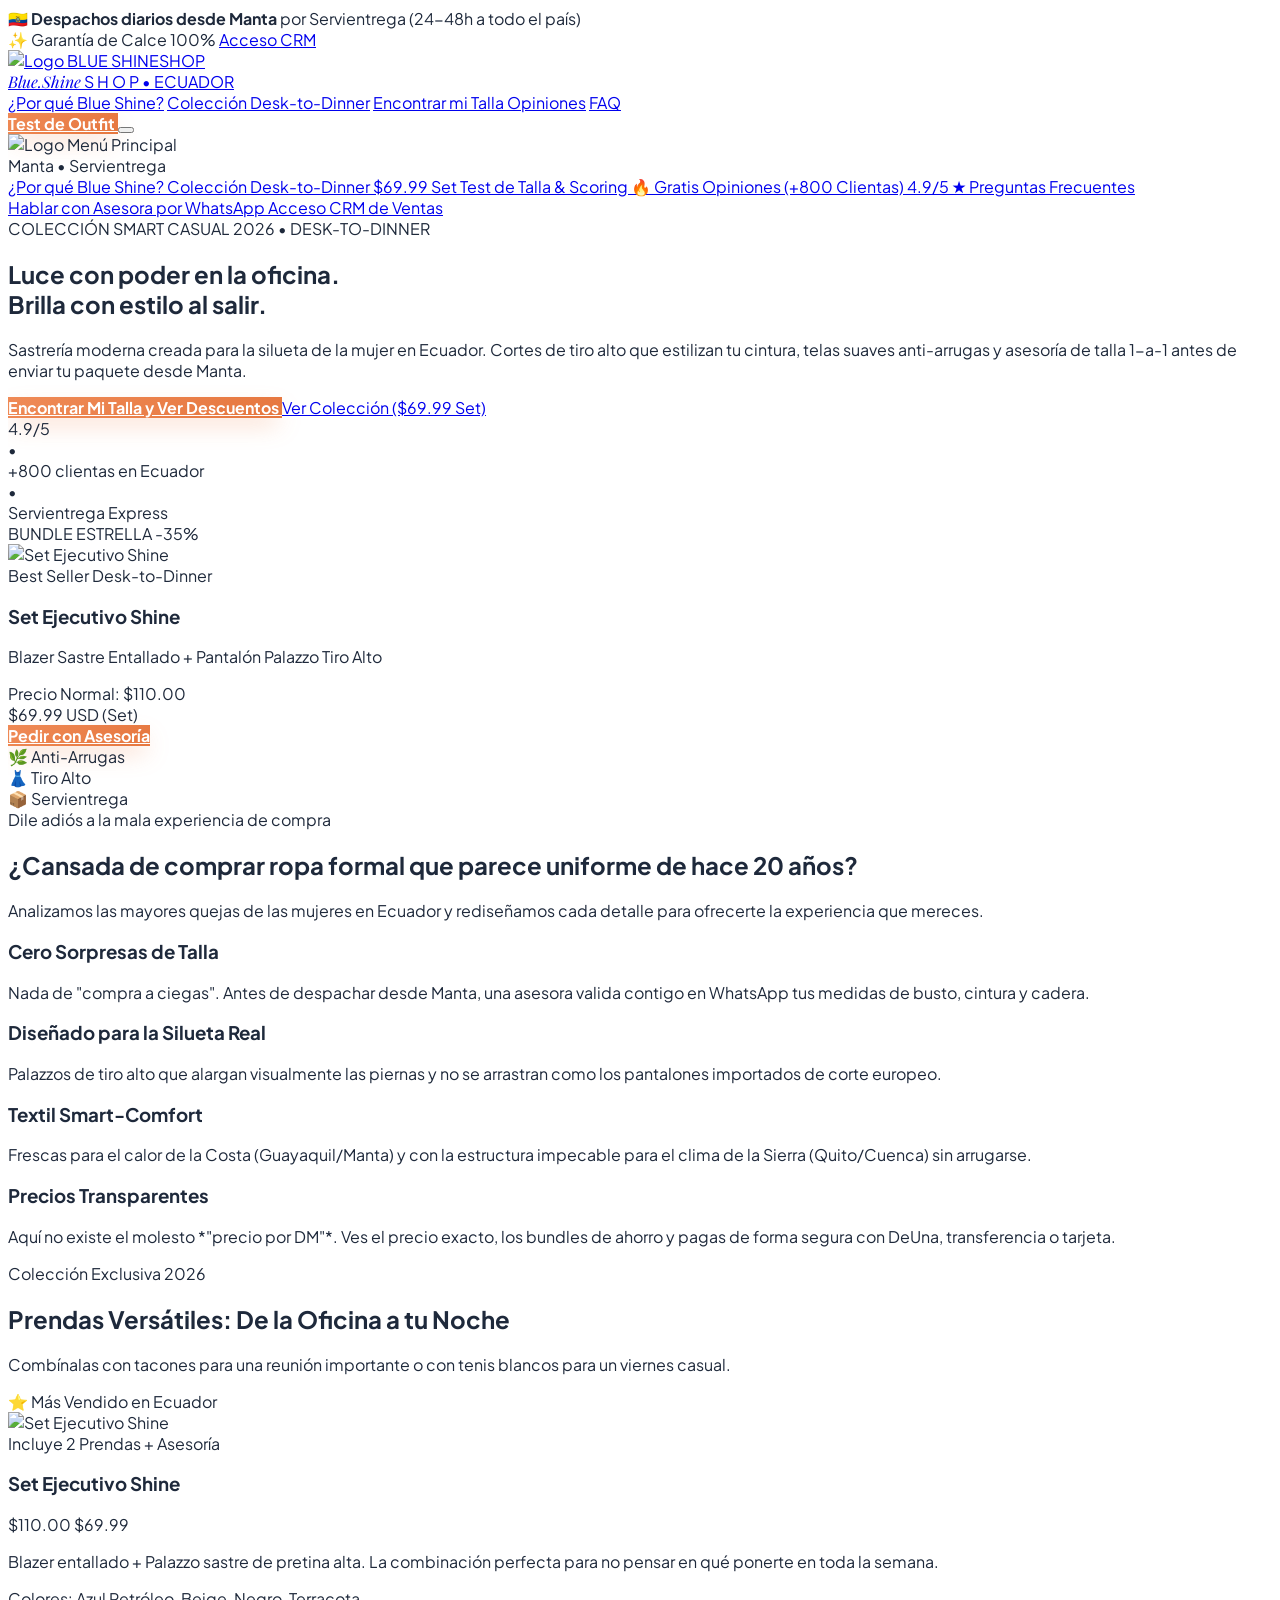
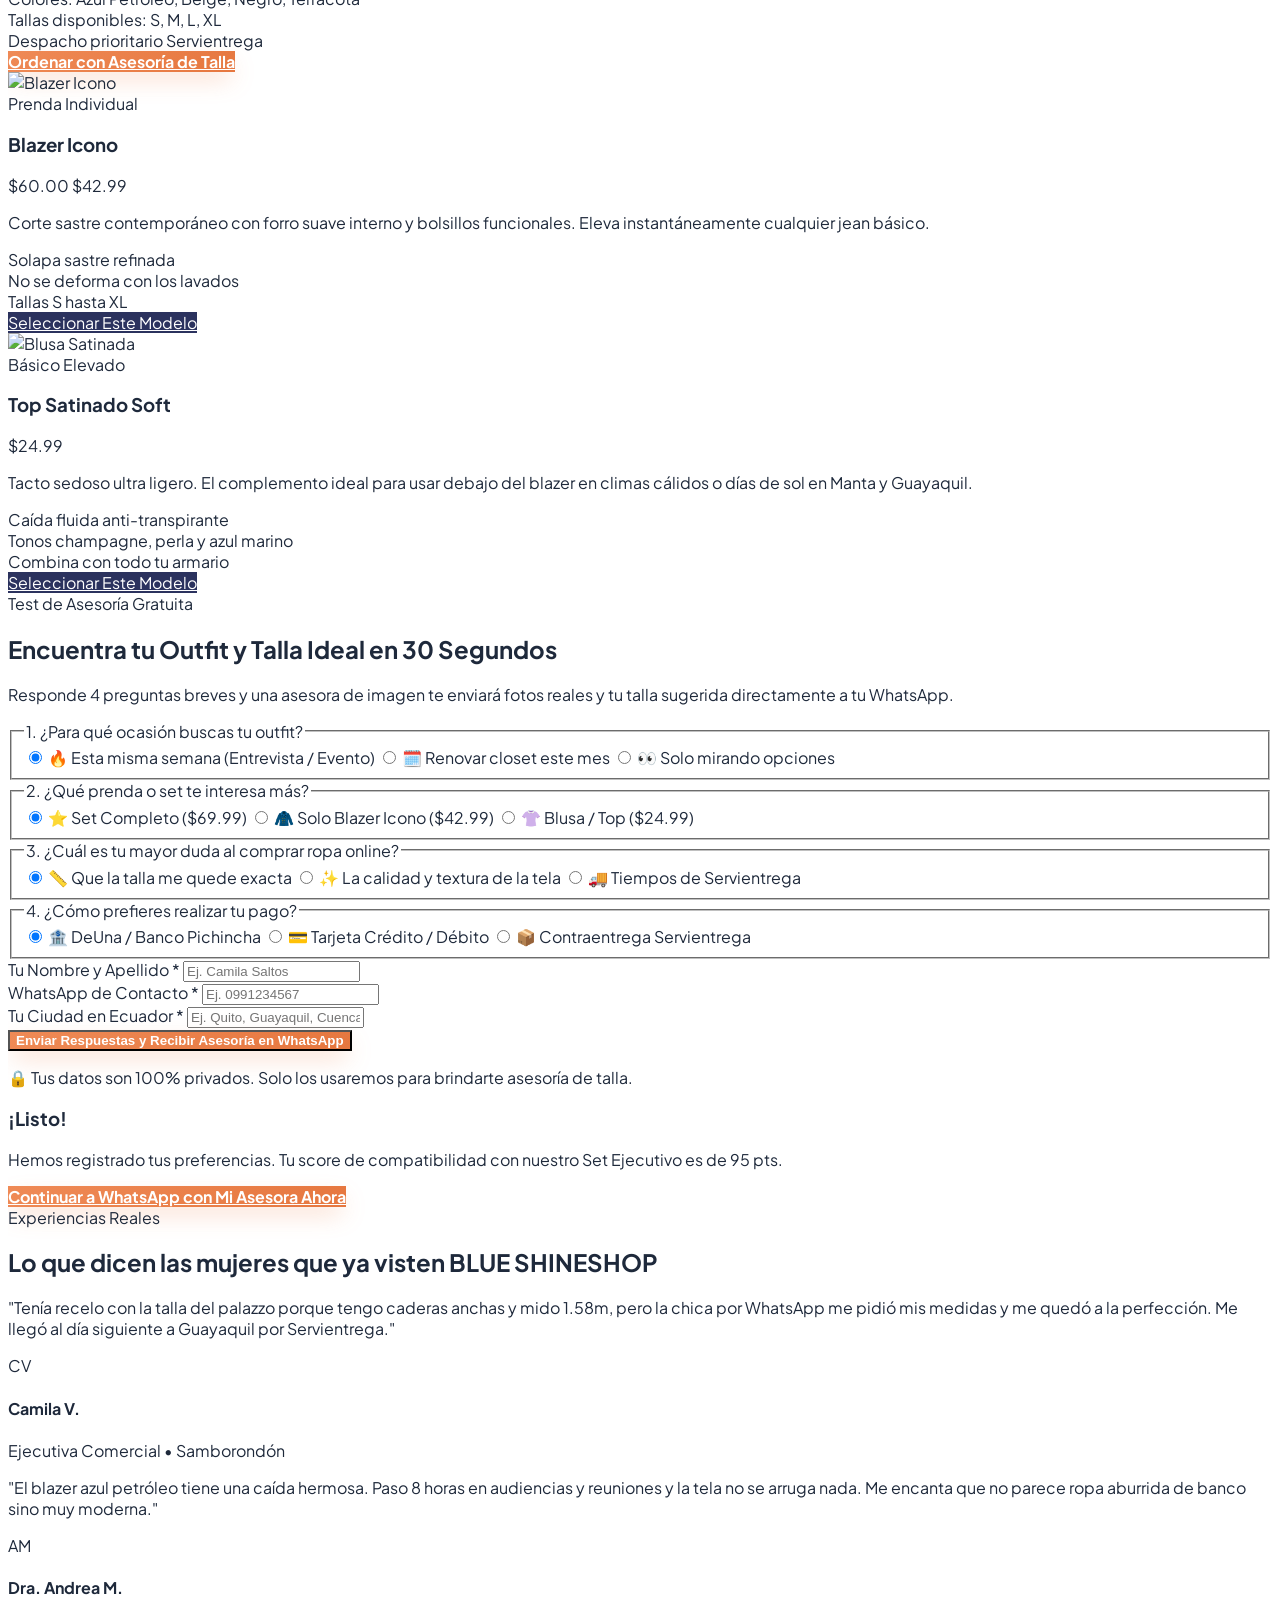
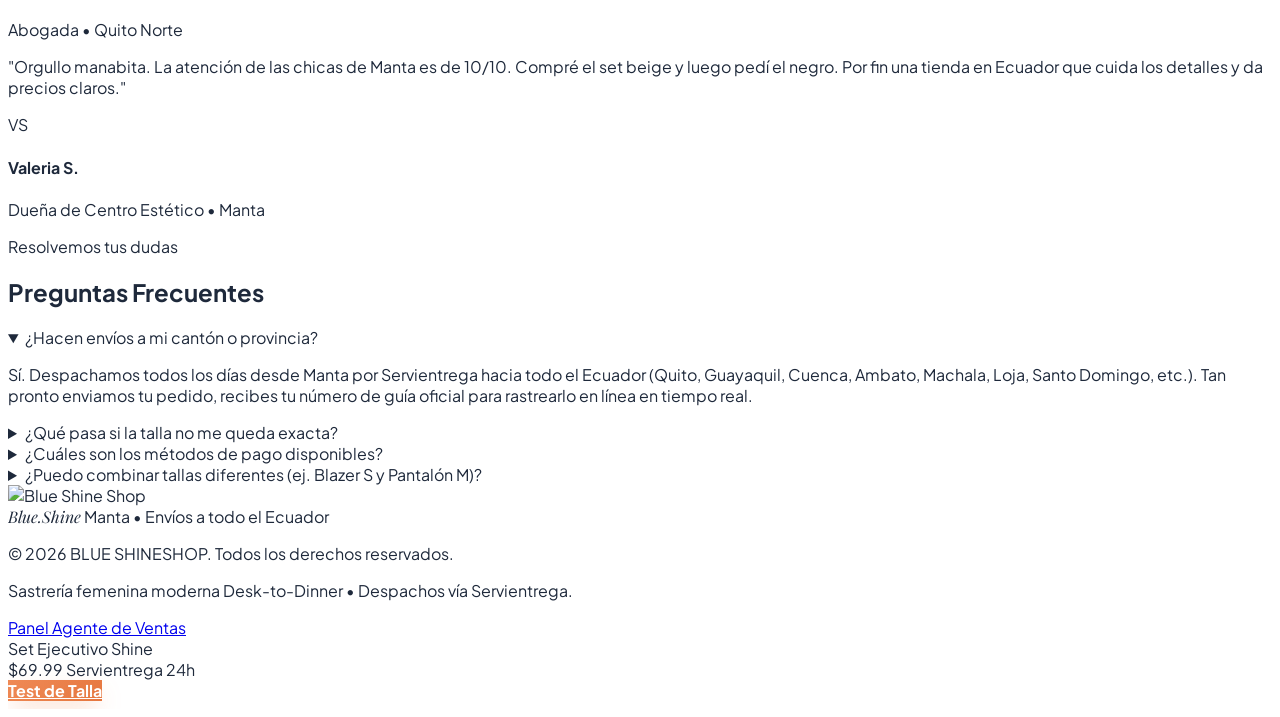
==== public/index.html @ fdefb2d1 "chore: Configuración de enrutamiento y despliegue en Vercel" ====
<!DOCTYPE html>
<html lang="es" class="scroll-smooth">
<head>
  <meta charset="UTF-8" />
  <meta name="viewport" content="width=device-width, initial-scale=1.0, viewport-fit=cover" />
  <title>BLUE SHINESHOP | Moda Smart Casual & Oficina Femenina en Ecuador</title>
  <meta name="description" content="Sastrería femenina moderna Desk-to-Dinner en Ecuador. Blazers y palazzos diseñados para estilizar tu figura con telas anti-arrugas y envíos express por Servientrega desde Manta." />

  <!-- Favicons Oficiales -->
  <link rel="icon" type="image/svg+xml" href="public/favicon.svg" />
  <link rel="icon" type="image/png" sizes="32x32" href="public/assets/favicon-32x32.png" />
  <link rel="icon" type="image/png" sizes="16x16" href="public/assets/favicon-16x16.png" />
  <link rel="apple-touch-icon" sizes="180x180" href="public/apple-touch-icon.png" />
  <meta name="theme-color" content="#2B325E" />

  <!-- Tailwind CSS CDN -->
  <script src="https://cdn.tailwindcss.com"></script>
  <script>
    tailwind.config = {
      theme: {
        extend: {
          colors: {
            brandNavy: '#2B325E',
            brandNavyDark: '#12162E',
            brandNavyLight: '#3A4378',
            brandCoral: '#EF8A56',
            brandCoralHover: '#F7A174',
            brandCoralSoft: '#FDEEE7',
            brandCream: '#FAF8F5',
            brandMuted: '#64748B'
          }
        }
      }
    }
  </script>

  <!-- Lucide Icons -->
  <script src="https://unpkg.com/lucide@latest"></script>

  <!-- Supabase JS Client -->
  <script src="https://cdn.jsdelivr.net/npm/@supabase/supabase-js@2"></script>

  <!-- Custom Styles -->
  <link rel="stylesheet" href="css/custom.css" />

  <style>
    /* Prevención estricta de desbordamiento horizontal en móviles */
    html, body {
      max-width: 100%;
      overflow-x: hidden;
      -webkit-font-smoothing: antialiased;
    }

    /* Asegurar que los inputs no activen auto-zoom en iOS Safari (mínimo 16px) */
    @media screen and (max-width: 767px) {
      input, select, textarea {
        font-size: 16px !important;
      }
    }

    /* Área segura para barras inferiores en iPhone notch / pill */
    .safe-bottom-padding {
      padding-bottom: calc(env(safe-area-inset-bottom, 0px) + 0.5rem);
    }

    /* Transición suave para drawer móvil */
    #mobileDrawer {
      transition: transform 300ms cubic-bezier(0.16, 1, 0.3, 1), opacity 200ms ease;
    }
  </style>
</head>
<body class="bg-[#FAF8F5] text-slate-800 antialiased selection:bg-[#EF8A56] selection:text-white pb-16 md:pb-0">

  <!-- ============================================================== -->
  <!-- 1. BARRA SUPERIOR DE ANUNCIO & CONFIANZA NACIONAL              -->
  <!-- ============================================================== -->
  <aside aria-label="Aviso de Envíos Nacionales" class="bg-brandNavy text-white py-2 px-3 sm:px-4 text-[11px] sm:text-xs md:text-sm font-medium tracking-wide">
    <div class="max-w-7xl mx-auto flex flex-col sm:flex-row justify-between items-center gap-1.5 text-center">
      <div class="flex items-center justify-center gap-2">
        <span class="inline-block w-2 h-2 rounded-full bg-emerald-400 animate-ping shrink-0"></span>
        <span>🇪🇨 <strong>Despachos diarios desde Manta</strong> por Servientrega (24-48h a todo el país)</span>
      </div>
      <div class="flex items-center justify-center gap-3 text-slate-300 text-[10px] sm:text-xs">
        <span class="hidden sm:inline">✨ Garantía de Calce 100%</span>
        <a href="admin.html" class="underline text-brandCoral hover:text-white transition flex items-center gap-1 font-semibold py-0.5">
          <i data-lucide="lock" class="w-3 h-3 text-brandCoral"></i> Acceso CRM
        </a>
      </div>
    </div>
  </aside>

  <!-- ============================================================== -->
  <!-- 2. NAVBAR PRINCIPAL RESPONSIVE (MÓVIL & ESCRITORIO)            -->
  <!-- ============================================================== -->
  <header class="sticky top-0 z-40 bg-white/95 backdrop-blur-md border-b border-slate-200/80 transition-all shadow-sm">
    <div class="max-w-7xl mx-auto px-4 sm:px-6 lg:px-8 h-16 sm:h-20 flex items-center justify-between">
      
      <!-- Logo Oficial de la Marca -->
      <a href="#" class="flex items-center gap-2.5 sm:gap-3 group focus-visible:outline-none focus-visible:ring-2 focus-visible:ring-brandCoral rounded-full">
        <div class="w-10 h-10 sm:w-12 sm:h-12 rounded-full overflow-hidden border-2 border-brandNavy shadow-sm group-hover:scale-105 transition-transform duration-300 shrink-0">
          <img src="public/assets/logo-full.jpg" alt="Logo BLUE SHINESHOP" class="w-full h-full object-cover" width="48" height="48" />
        </div>
        <div class="flex flex-col text-left">
          <span class="font-script-brand text-xl sm:text-2xl font-bold tracking-tight text-brandNavy block leading-none">Blue.Shine</span>
          <span class="text-[9px] sm:text-[10px] tracking-[0.22em] font-semibold text-brandCoral uppercase block mt-0.5 sm:mt-1">S H O P &bull; ECUADOR</span>
        </div>
      </a>

      <!-- Enlaces de Navegación Escritorio (Ocultos en Móvil) -->
      <nav aria-label="Navegación principal" class="hidden md:flex items-center gap-6 lg:gap-8 text-sm font-semibold text-slate-600">
        <a href="#beneficios" class="hover:text-brandNavy transition focus-visible:ring-2 focus-visible:ring-brandCoral rounded-md px-1">¿Por qué Blue Shine?</a>
        <a href="#coleccion" class="hover:text-brandNavy transition focus-visible:ring-2 focus-visible:ring-brandCoral rounded-md px-1">Colección Desk-to-Dinner</a>
        <a href="#quiz" class="hover:text-brandCoral transition font-bold flex items-center gap-1 focus-visible:ring-2 focus-visible:ring-brandCoral rounded-md px-1">
          <i data-lucide="sparkles" class="w-4 h-4 text-brandCoral"></i> Encontrar mi Talla
        </a>
        <a href="#testimonios" class="hover:text-brandNavy transition focus-visible:ring-2 focus-visible:ring-brandCoral rounded-md px-1">Opiniones</a>
        <a href="#faq" class="hover:text-brandNavy transition focus-visible:ring-2 focus-visible:ring-brandCoral rounded-md px-1">FAQ</a>
      </nav>

      <!-- Botones de Acción (Desktop CTA + Mobile Hamburger) -->
      <div class="flex items-center gap-2 sm:gap-3">
        
        <!-- CTA Escritorio -->
        <a href="#quiz" class="hidden sm:inline-flex btn-primary-shine px-4 sm:px-5 py-2 sm:py-2.5 rounded-full text-xs sm:text-sm font-bold items-center gap-1.5 shadow-sm active:scale-95 transition">
          <span>Test de Outfit</span>
          <i data-lucide="arrow-right" class="w-4 h-4"></i>
        </a>

        <!-- Botón Rápido de WhatsApp en Móvil -->
        <a href="https://wa.me/593990000000?text=Hola%20BLUE%20SHINESHOP!%20Quiero%20asesor%C3%ADa%20de%20talla%20para%20el%20Set%20Ejecutivo%20✨" target="_blank"
           aria-label="Contactar por WhatsApp"
           class="md:hidden w-10 h-10 rounded-full bg-[#25D366] text-white flex items-center justify-center shadow-md active:scale-95 transition">
          <i data-lucide="message-circle" class="w-5 h-5"></i>
        </a>

        <!-- Botón Hamburguesa Móvil (Mínimo 44x44px touch target) -->
        <button id="mobileMenuBtn" onclick="toggleMobileMenu()" aria-label="Abrir Menú de Navegación" aria-expanded="false"
                class="md:hidden w-11 h-11 rounded-xl bg-slate-100 hover:bg-slate-200 text-brandNavy flex items-center justify-center cursor-pointer transition active:scale-90 focus:outline-none focus-visible:ring-2 focus-visible:ring-brandCoral">
          <i id="menuIconBars" data-lucide="menu" class="w-6 h-6"></i>
          <i id="menuIconClose" data-lucide="x" class="w-6 h-6 hidden"></i>
        </button>

      </div>
    </div>
  </header>

  <!-- ============================================================== -->
  <!-- DRAWER MÓVIL RESPONSIVE (SLIDE-DOWN MENÚ DE NAVEGACIÓN)        -->
  <!-- ============================================================== -->
  <div id="mobileBackdrop" onclick="closeMobileMenu()" class="fixed inset-0 z-40 bg-brandNavyDark/60 backdrop-blur-sm opacity-0 pointer-events-none transition-opacity duration-300 md:hidden"></div>

  <div id="mobileDrawer" class="fixed top-16 sm:top-20 inset-x-0 z-50 bg-white border-b border-slate-200 shadow-2xl p-5 -translate-y-full opacity-0 pointer-events-none transition-all duration-300 ease-out md:hidden flex flex-col gap-3 rounded-b-3xl">
    <div class="flex items-center justify-between pb-3 border-b border-slate-100">
      <div class="flex items-center gap-2">
        <img src="public/assets/logo-full.jpg" alt="Logo" class="w-8 h-8 rounded-full object-cover border border-brandNavy/20" />
        <span class="font-bold text-sm text-brandNavy">Menú Principal</span>
      </div>
      <span class="text-[10px] font-semibold text-brandCoral uppercase tracking-wider bg-brandCoralSoft px-2.5 py-1 rounded-full">
        Manta &bull; Servientrega
      </span>
    </div>

    <nav aria-label="Navegación móvil" class="flex flex-col gap-1 text-sm font-semibold text-slate-700">
      <a href="#beneficios" onclick="closeMobileMenu()" class="px-3.5 py-3 rounded-xl hover:bg-slate-100 active:bg-slate-200 transition flex items-center justify-between">
        <span class="flex items-center gap-2.5">
          <i data-lucide="shield-check" class="w-4 h-4 text-brandNavy"></i>
          <span>¿Por qué Blue Shine?</span>
        </span>
        <i data-lucide="chevron-right" class="w-4 h-4 text-slate-400"></i>
      </a>

      <a href="#coleccion" onclick="closeMobileMenu()" class="px-3.5 py-3 rounded-xl hover:bg-slate-100 active:bg-slate-200 transition flex items-center justify-between">
        <span class="flex items-center gap-2.5">
          <i data-lucide="layers" class="w-4 h-4 text-brandNavy"></i>
          <span>Colección Desk-to-Dinner</span>
        </span>
        <span class="text-[10px] text-brandCoral font-bold bg-brandCoral/10 px-2 py-0.5 rounded-full">$69.99 Set</span>
      </a>

      <a href="#quiz" onclick="closeMobileMenu()" class="px-3.5 py-3 rounded-xl bg-brandCoral/10 text-brandCoral hover:bg-brandCoral/20 transition flex items-center justify-between font-bold">
        <span class="flex items-center gap-2.5">
          <i data-lucide="sparkles" class="w-4 h-4 text-brandCoral"></i>
          <span>Test de Talla & Scoring</span>
        </span>
        <span class="text-[10px] bg-brandCoral text-white px-2 py-0.5 rounded-full">🔥 Gratis</span>
      </a>

      <a href="#testimonios" onclick="closeMobileMenu()" class="px-3.5 py-3 rounded-xl hover:bg-slate-100 active:bg-slate-200 transition flex items-center justify-between">
        <span class="flex items-center gap-2.5">
          <i data-lucide="star" class="w-4 h-4 text-amber-500"></i>
          <span>Opiniones (+800 Clientas)</span>
        </span>
        <span class="text-xs text-amber-500 font-bold">4.9/5 ★</span>
      </a>

      <a href="#faq" onclick="closeMobileMenu()" class="px-3.5 py-3 rounded-xl hover:bg-slate-100 active:bg-slate-200 transition flex items-center justify-between">
        <span class="flex items-center gap-2.5">
          <i data-lucide="help-circle" class="w-4 h-4 text-brandNavy"></i>
          <span>Preguntas Frecuentes</span>
        </span>
        <i data-lucide="chevron-right" class="w-4 h-4 text-slate-400"></i>
      </a>
    </nav>

    <div class="pt-3 border-t border-slate-100 flex flex-col gap-2">
      <a href="https://wa.me/593990000000?text=Hola%20BLUE%20SHINESHOP!%20Quiero%20asesor%C3%ADa%20de%20talla%20para%20el%20Set%20Ejecutivo%20✨" target="_blank"
         class="w-full py-3 rounded-xl bg-[#25D366] text-white font-bold text-xs flex items-center justify-center gap-2 shadow-sm active:scale-95 transition">
        <i data-lucide="message-circle" class="w-4 h-4"></i>
        <span>Hablar con Asesora por WhatsApp</span>
      </a>

      <a href="admin.html" onclick="closeMobileMenu()" class="text-center py-2 text-xs font-semibold text-slate-500 hover:text-brandNavy transition flex items-center justify-center gap-1.5">
        <i data-lucide="lock" class="w-3.5 h-3.5 text-brandCoral"></i>
        <span>Acceso CRM de Ventas</span>
      </a>
    </div>
  </div>

  <!-- ============================================================== -->
  <!-- 3. HERO SECTION MOBILE-FIRST (IMPACTO & AUTORIDAD)             -->
  <!-- ============================================================== -->
  <section class="relative bg-gradient-to-b from-[#2B325E] via-[#22284C] to-[#1A1F3B] text-white pt-8 sm:pt-14 md:pt-20 pb-16 sm:pb-24 px-4 sm:px-6 lg:px-8 overflow-hidden">
    <!-- Efectos de Luz de Fondo -->
    <div class="absolute top-0 right-0 w-72 sm:w-96 h-72 sm:h-96 bg-brandCoral/15 rounded-full blur-3xl pointer-events-none"></div>
    <div class="absolute bottom-0 left-0 w-60 sm:w-80 h-60 sm:h-80 bg-blue-500/10 rounded-full blur-3xl pointer-events-none"></div>

    <div class="max-w-7xl mx-auto grid grid-cols-1 lg:grid-cols-12 gap-8 lg:gap-12 items-center relative z-10">
      
      <!-- Columna Izquierda: Copy Persuasivo Mobile-First -->
      <div class="lg:col-span-7 space-y-4 sm:space-y-6 text-center lg:text-left">
        
        <!-- Badge Superior -->
        <div class="inline-flex items-center gap-2 px-3 py-1 sm:px-3.5 sm:py-1.5 rounded-full bg-white/10 border border-white/20 text-[11px] sm:text-xs md:text-sm font-semibold tracking-wide text-brandCoral backdrop-blur-sm">
          <i data-lucide="sparkles" class="w-3.5 h-3.5 shrink-0"></i>
          <span>COLECCIÓN SMART CASUAL 2026 &bull; DESK-TO-DINNER</span>
        </div>

        <!-- Titular Fluido Mobile-First -->
        <h1 class="text-3xl sm:text-4xl md:text-5xl lg:text-6xl font-extrabold tracking-tight leading-[1.14] sm:leading-[1.15] text-balance">
          Luce con poder en la oficina. <br class="hidden sm:block" />
          <span class="text-transparent bg-clip-text bg-gradient-to-r from-[#EF8A56] to-[#F7A174]">Brilla con estilo al salir.</span>
        </h1>

        <!-- Subtítulo Adaptativo -->
        <p class="text-sm sm:text-base md:text-lg lg:text-xl text-slate-300 max-w-2xl font-normal leading-relaxed mx-auto lg:mx-0">
          Sastrería moderna creada para la silueta de la mujer en Ecuador. Cortes de tiro alto que estilizan tu cintura, telas suaves anti-arrugas y asesoría de talla 1-a-1 antes de enviar tu paquete desde Manta.
        </p>

        <!-- Botones de Acción (Touch Targets Mínimo 48px) -->
        <div class="flex flex-col sm:flex-row items-center justify-center lg:justify-start gap-3 sm:gap-4 pt-1 sm:pt-2">
          <a href="#quiz" class="btn-primary-shine w-full sm:w-auto px-6 sm:px-8 py-3.5 sm:py-4 rounded-xl text-sm sm:text-base font-bold flex items-center justify-center gap-2.5 text-center active:scale-[0.98]">
            <i data-lucide="check-circle" class="w-4 h-4 sm:w-5 sm:h-5 shrink-0"></i>
            <span>Encontrar Mi Talla y Ver Descuentos</span>
          </a>
          <a href="#coleccion" class="w-full sm:w-auto px-5 sm:px-6 py-3.5 sm:py-4 rounded-xl text-sm sm:text-base font-semibold border border-white/30 text-white hover:bg-white/10 transition text-center flex items-center justify-center gap-2 active:scale-[0.98]">
            <i data-lucide="shopping-bag" class="w-4 h-4 sm:w-5 sm:h-5 text-brandCoral shrink-0"></i>
            <span>Ver Colección ($69.99 Set)</span>
          </a>
        </div>

        <!-- Prueba Social Compacta y Fluida -->
        <div class="pt-4 sm:pt-6 border-t border-white/10 flex flex-wrap items-center justify-center lg:justify-start gap-3 sm:gap-6 text-xs sm:text-sm text-slate-300">
          <div class="flex items-center gap-1 text-amber-400">
            <i data-lucide="star" class="w-3.5 h-3.5 sm:w-4 sm:h-4 fill-amber-400"></i>
            <i data-lucide="star" class="w-3.5 h-3.5 sm:w-4 sm:h-4 fill-amber-400"></i>
            <i data-lucide="star" class="w-3.5 h-3.5 sm:w-4 sm:h-4 fill-amber-400"></i>
            <i data-lucide="star" class="w-3.5 h-3.5 sm:w-4 sm:h-4 fill-amber-400"></i>
            <i data-lucide="star" class="w-3.5 h-3.5 sm:w-4 sm:h-4 fill-amber-400"></i>
            <span class="text-white font-bold ml-1">4.9/5</span>
          </div>
          <span class="text-white/30">&bull;</span>
          <div>+800 clientas en Ecuador</div>
          <span class="hidden sm:inline text-white/30">&bull;</span>
          <div class="flex items-center gap-1 text-emerald-400 font-medium">
            <i data-lucide="truck" class="w-3.5 h-3.5 sm:w-4 sm:h-4"></i> Servientrega Express
          </div>
        </div>

      </div>

      <!-- Columna Derecha: Tarjeta Visual de Producto Estrella (Mobile Optimizado) -->
      <div class="lg:col-span-5 relative flex justify-center w-full max-w-sm sm:max-w-md mx-auto">
        
        <div class="relative w-full bg-white/10 backdrop-blur-md rounded-2xl sm:rounded-3xl p-4 sm:p-5 border border-white/20 shadow-2xl">
          
          <!-- Badge Oferta Lanzamiento -->
          <div class="absolute -top-3 -right-2 sm:-right-3 bg-brandCoral text-white text-[10px] sm:text-xs font-bold px-2.5 sm:px-3 py-1 sm:py-1.5 rounded-full shadow-lg uppercase tracking-wider flex items-center gap-1 animate-pulse-subtle">
            <i data-lucide="flame" class="w-3 h-3 sm:w-3.5 sm:h-3.5"></i> BUNDLE ESTRELLA -35%
          </div>

          <!-- Imagen / Mockup Representativo -->
          <div class="relative h-64 sm:h-80 rounded-xl sm:rounded-2xl overflow-hidden bg-brandNavyDark border border-white/10 flex items-center justify-center group">
            <img src="public/assets/logo-full.jpg" alt="Set Ejecutivo Shine" class="w-full h-full object-cover group-hover:scale-105 transition-transform duration-500 opacity-95" width="400" height="320" />
            
            <div class="absolute inset-0 bg-gradient-to-t from-brandNavyDark via-transparent to-transparent"></div>

            <div class="absolute bottom-3 sm:bottom-4 left-3 sm:left-4 right-3 sm:right-4 text-white">
              <span class="text-[10px] sm:text-xs uppercase tracking-widest text-brandCoral font-bold">Best Seller Desk-to-Dinner</span>
              <h3 class="text-lg sm:text-xl font-bold">Set Ejecutivo Shine</h3>
              <p class="text-[11px] sm:text-xs text-slate-300">Blazer Sastre Entallado + Pantalón Palazzo Tiro Alto</p>
            </div>
          </div>

          <!-- Detalles de Precios Transparentes -->
          <div class="mt-3 sm:mt-4 pt-3 border-t border-white/15 flex items-center justify-between">
            <div>
              <span class="text-[10px] sm:text-xs text-slate-400 line-through">Precio Normal: $110.00</span>
              <div class="text-xl sm:text-2xl font-extrabold text-white flex items-baseline gap-1">
                <span class="text-brandCoral">$69.99</span>
                <span class="text-[10px] sm:text-xs text-slate-300 font-normal">USD (Set)</span>
              </div>
            </div>
            <a href="#quiz" class="btn-primary-shine px-3.5 sm:px-4 py-2 sm:py-2.5 rounded-xl text-xs font-bold uppercase tracking-wider active:scale-95 transition">
              Pedir con Asesoría
            </a>
          </div>

          <!-- Ventajas Rápidas -->
          <div class="grid grid-cols-3 gap-1.5 mt-2.5 pt-2.5 border-t border-white/10 text-center text-[10px] sm:text-[11px] text-slate-300">
            <div>🌿 Anti-Arrugas</div>
            <div>👗 Tiro Alto</div>
            <div>📦 Servientrega</div>
          </div>

        </div>

      </div>

    </div>
  </section>

  <!-- ============================================================== -->
  <!-- 4. SECCIÓN FRICCIONES: RESOLVIENDO LOS DOLORES DE ECUADOR      -->
  <!-- ============================================================== -->
  <section id="beneficios" class="py-14 sm:py-20 bg-white">
    <div class="max-w-7xl mx-auto px-4 sm:px-6 lg:px-8">
      
      <div class="text-center max-w-3xl mx-auto mb-10 sm:mb-16">
        <span class="text-brandCoral font-bold text-xs sm:text-sm tracking-wider uppercase">Dile adiós a la mala experiencia de compra</span>
        <h2 class="text-2xl sm:text-3xl md:text-4xl font-extrabold text-brandNavy mt-2 text-balance">
          ¿Cansada de comprar ropa formal que parece uniforme de hace 20 años?
        </h2>
        <p class="text-slate-600 mt-3 sm:mt-4 text-sm sm:text-base md:text-lg">
          Analizamos las mayores quejas de las mujeres en Ecuador y rediseñamos cada detalle para ofrecerte la experiencia que mereces.
        </p>
      </div>

      <div class="grid grid-cols-1 sm:grid-cols-2 lg:grid-cols-4 gap-4 sm:gap-6 lg:gap-8">
        
        <!-- Dolor 1: El miedo a la talla y flete doble -->
        <div class="bg-brandCream rounded-2xl p-5 sm:p-6 border border-brandSoft hover:shadow-lg transition">
          <div class="w-11 h-11 sm:w-12 sm:h-12 rounded-xl bg-red-100 text-red-600 flex items-center justify-center mb-3 sm:mb-4">
            <i data-lucide="shield-check" class="w-5 h-5 sm:w-6 sm:h-6 text-brandCoral"></i>
          </div>
          <h3 class="text-base sm:text-lg font-bold text-brandNavy mb-1.5 sm:mb-2">Cero Sorpresas de Talla</h3>
          <p class="text-xs sm:text-sm text-slate-600 leading-relaxed">
            Nada de "compra a ciegas". Antes de despachar desde Manta, una asesora valida contigo en WhatsApp tus medidas de busto, cintura y cadera.
          </p>
        </div>

        <!-- Dolor 2: Estatura ecuatoriana -->
        <div class="bg-brandCream rounded-2xl p-5 sm:p-6 border border-brandSoft hover:shadow-lg transition">
          <div class="w-11 h-11 sm:w-12 sm:h-12 rounded-xl bg-orange-100 text-brandCoral flex items-center justify-center mb-3 sm:mb-4">
            <i data-lucide="ruler" class="w-5 h-5 sm:w-6 sm:h-6"></i>
          </div>
          <h3 class="text-base sm:text-lg font-bold text-brandNavy mb-1.5 sm:mb-2">Diseñado para la Silueta Real</h3>
          <p class="text-xs sm:text-sm text-slate-600 leading-relaxed">
            Palazzos de tiro alto que alargan visualmente las piernas y no se arrastran como los pantalones importados de corte europeo.
          </p>
        </div>

        <!-- Dolor 3: Telas rígidas y calor -->
        <div class="bg-brandCream rounded-2xl p-5 sm:p-6 border border-brandSoft hover:shadow-lg transition">
          <div class="w-11 h-11 sm:w-12 sm:h-12 rounded-xl bg-blue-100 text-brandNavy flex items-center justify-center mb-3 sm:mb-4">
            <i data-lucide="wind" class="w-5 h-5 sm:w-6 sm:h-6"></i>
          </div>
          <h3 class="text-base sm:text-lg font-bold text-brandNavy mb-1.5 sm:mb-2">Textil Smart-Comfort</h3>
          <p class="text-xs sm:text-sm text-slate-600 leading-relaxed">
            Frescas para el calor de la Costa (Guayaquil/Manta) y con la estructura impecable para el clima de la Sierra (Quito/Cuenca) sin arrugarse.
          </p>
        </div>

        <!-- Dolor 4: Precios transparentes -->
        <div class="bg-brandCream rounded-2xl p-5 sm:p-6 border border-brandSoft hover:shadow-lg transition">
          <div class="w-11 h-11 sm:w-12 sm:h-12 rounded-xl bg-emerald-100 text-emerald-600 flex items-center justify-center mb-3 sm:mb-4">
            <i data-lucide="tag" class="w-5 h-5 sm:w-6 sm:h-6"></i>
          </div>
          <h3 class="text-base sm:text-lg font-bold text-brandNavy mb-1.5 sm:mb-2">Precios Transparentes</h3>
          <p class="text-xs sm:text-sm text-slate-600 leading-relaxed">
            Aquí no existe el molesto *"precio por DM"*. Ves el precio exacto, los bundles de ahorro y pagas de forma segura con DeUna, transferencia o tarjeta.
          </p>
        </div>

      </div>

    </div>
  </section>

  <!-- ============================================================== -->
  <!-- 5. CATÁLOGO / COLECCIÓN DESTACADA (RESPONSIVE CARDS)          -->
  <!-- ============================================================== -->
  <section id="coleccion" class="py-14 sm:py-20 bg-brandCream border-t border-b border-slate-200">
    <div class="max-w-7xl mx-auto px-4 sm:px-6 lg:px-8">
      
      <div class="text-center max-w-3xl mx-auto mb-10 sm:mb-16">
        <span class="text-brandCoral font-bold text-xs sm:text-sm tracking-wider uppercase">Colección Exclusiva 2026</span>
        <h2 class="text-2xl sm:text-3xl md:text-4xl font-extrabold text-brandNavy mt-2 text-balance">
          Prendas Versátiles: De la Oficina a tu Noche
        </h2>
        <p class="text-slate-600 mt-2 sm:mt-3 text-sm sm:text-base">
          Combínalas con tacones para una reunión importante o con tenis blancos para un viernes casual.
        </p>
      </div>

      <div class="grid grid-cols-1 md:grid-cols-3 gap-6 sm:gap-8">
        
        <!-- Producto 1: Set Ejecutivo Shine (Destacado) -->
        <div class="bg-white rounded-2xl sm:rounded-3xl overflow-hidden border-2 border-brandCoral shadow-xl relative flex flex-col justify-between">
          <div class="bg-brandCoral text-white text-[11px] sm:text-xs font-bold py-1.5 px-4 text-center uppercase tracking-widest">
            ⭐ Más Vendido en Ecuador
          </div>
          
          <div class="p-5 sm:p-6">
            <div class="h-56 sm:h-64 rounded-xl sm:rounded-2xl bg-brandNavy/10 overflow-hidden relative mb-4 sm:mb-5">
              <img src="public/assets/logo-full.jpg" alt="Set Ejecutivo Shine" class="w-full h-full object-cover" width="360" height="256" loading="lazy" />
              <div class="absolute bottom-3 left-3 bg-white/95 backdrop-blur-sm px-2.5 py-1 rounded-md text-[11px] sm:text-xs font-bold text-brandNavy shadow-sm">
                Incluye 2 Prendas + Asesoría
              </div>
            </div>

            <div class="flex items-center justify-between mb-2">
              <h3 class="text-lg sm:text-xl font-extrabold text-brandNavy">Set Ejecutivo Shine</h3>
              <div class="text-right">
                <span class="text-[11px] sm:text-xs text-slate-400 line-through">$110.00</span>
                <span class="text-xl sm:text-2xl font-black text-brandCoral block leading-none">$69.99</span>
              </div>
            </div>

            <p class="text-xs text-slate-500 mb-4 leading-relaxed">
              Blazer entallado + Palazzo sastre de pretina alta. La combinación perfecta para no pensar en qué ponerte en toda la semana.
            </p>

            <div class="space-y-1.5 sm:space-y-2 text-[11px] sm:text-xs text-slate-600 border-t border-slate-100 pt-3">
              <div class="flex items-center gap-2"><i data-lucide="check" class="w-3.5 h-3.5 text-emerald-500 shrink-0"></i> Colores: Azul Petróleo, Beige, Negro, Terracota</div>
              <div class="flex items-center gap-2"><i data-lucide="check" class="w-3.5 h-3.5 text-emerald-500 shrink-0"></i> Tallas disponibles: S, M, L, XL</div>
              <div class="flex items-center gap-2"><i data-lucide="check" class="w-3.5 h-3.5 text-emerald-500 shrink-0"></i> Despacho prioritario Servientrega</div>
            </div>
          </div>

          <div class="p-5 sm:p-6 pt-0">
            <a href="#quiz" class="btn-primary-shine w-full py-3 sm:py-3.5 rounded-xl text-xs sm:text-sm font-bold flex items-center justify-center gap-2 active:scale-95 transition shadow-md">
              <i data-lucide="sparkles" class="w-4 h-4"></i>
              <span>Ordenar con Asesoría de Talla</span>
            </a>
          </div>
        </div>

        <!-- Producto 2: Blazer Icono Individual -->
        <div class="bg-white rounded-2xl sm:rounded-3xl overflow-hidden border border-slate-200 shadow-md flex flex-col justify-between">
          <div class="p-5 sm:p-6">
            <div class="h-56 sm:h-64 rounded-xl sm:rounded-2xl bg-brandNavy/10 overflow-hidden relative mb-4 sm:mb-5">
              <img src="public/assets/logo-full.jpg" alt="Blazer Icono" class="w-full h-full object-cover" width="360" height="256" loading="lazy" />
              <div class="absolute bottom-3 left-3 bg-white/95 backdrop-blur-sm px-2.5 py-1 rounded-md text-[11px] sm:text-xs font-bold text-brandNavy shadow-sm">
                Prenda Individual
              </div>
            </div>

            <div class="flex items-center justify-between mb-2">
              <h3 class="text-lg sm:text-xl font-extrabold text-brandNavy">Blazer Icono</h3>
              <div class="text-right">
                <span class="text-[11px] sm:text-xs text-slate-400 line-through">$60.00</span>
                <span class="text-xl sm:text-2xl font-black text-brandNavy block leading-none">$42.99</span>
              </div>
            </div>

            <p class="text-xs text-slate-500 mb-4 leading-relaxed">
              Corte sastre contemporáneo con forro suave interno y bolsillos funcionales. Eleva instantáneamente cualquier jean básico.
            </p>

            <div class="space-y-1.5 sm:space-y-2 text-[11px] sm:text-xs text-slate-600 border-t border-slate-100 pt-3">
              <div class="flex items-center gap-2"><i data-lucide="check" class="w-3.5 h-3.5 text-emerald-500 shrink-0"></i> Solapa sastre refinada</div>
              <div class="flex items-center gap-2"><i data-lucide="check" class="w-3.5 h-3.5 text-emerald-500 shrink-0"></i> No se deforma con los lavados</div>
              <div class="flex items-center gap-2"><i data-lucide="check" class="w-3.5 h-3.5 text-emerald-500 shrink-0"></i> Tallas S hasta XL</div>
            </div>
          </div>

          <div class="p-5 sm:p-6 pt-0">
            <a href="#quiz" class="btn-secondary-navy w-full py-3 sm:py-3.5 rounded-xl text-xs sm:text-sm font-bold flex items-center justify-center gap-2 active:scale-95 transition">
              <span>Seleccionar Este Modelo</span>
            </a>
          </div>
        </div>

        <!-- Producto 3: Blusa Satinada Soft-Touch -->
        <div class="bg-white rounded-2xl sm:rounded-3xl overflow-hidden border border-slate-200 shadow-md flex flex-col justify-between">
          <div class="p-5 sm:p-6">
            <div class="h-56 sm:h-64 rounded-xl sm:rounded-2xl bg-brandNavy/10 overflow-hidden relative mb-4 sm:mb-5">
              <img src="public/assets/logo-full.jpg" alt="Blusa Satinada" class="w-full h-full object-cover" width="360" height="256" loading="lazy" />
              <div class="absolute bottom-3 left-3 bg-white/95 backdrop-blur-sm px-2.5 py-1 rounded-md text-[11px] sm:text-xs font-bold text-brandNavy shadow-sm">
                Básico Elevado
              </div>
            </div>

            <div class="flex items-center justify-between mb-2">
              <h3 class="text-lg sm:text-xl font-extrabold text-brandNavy">Top Satinado Soft</h3>
              <div class="text-right">
                <span class="text-xl sm:text-2xl font-black text-brandNavy block leading-none">$24.99</span>
              </div>
            </div>

            <p class="text-xs text-slate-500 mb-4 leading-relaxed">
              Tacto sedoso ultra ligero. El complemento ideal para usar debajo del blazer en climas cálidos o días de sol en Manta y Guayaquil.
            </p>

            <div class="space-y-1.5 sm:space-y-2 text-[11px] sm:text-xs text-slate-600 border-t border-slate-100 pt-3">
              <div class="flex items-center gap-2"><i data-lucide="check" class="w-3.5 h-3.5 text-emerald-500 shrink-0"></i> Caída fluida anti-transpirante</div>
              <div class="flex items-center gap-2"><i data-lucide="check" class="w-3.5 h-3.5 text-emerald-500 shrink-0"></i> Tonos champagne, perla y azul marino</div>
              <div class="flex items-center gap-2"><i data-lucide="check" class="w-3.5 h-3.5 text-emerald-500 shrink-0"></i> Combina con todo tu armario</div>
            </div>
          </div>

          <div class="p-5 sm:p-6 pt-0">
            <a href="#quiz" class="btn-secondary-navy w-full py-3 sm:py-3.5 rounded-xl text-xs sm:text-sm font-bold flex items-center justify-center gap-2 active:scale-95 transition">
              <span>Seleccionar Este Modelo</span>
            </a>
          </div>
        </div>

      </div>

    </div>
  </section>

  <!-- ============================================================== -->
  <!-- 6. FORMULARIO INTERACTIVO LEAD SCORING (MOBILE-FIRST CARDS)   -->
  <!-- ============================================================== -->
  <section id="quiz" class="py-14 sm:py-20 bg-white">
    <div class="max-w-4xl mx-auto px-4 sm:px-6">
      
      <div class="bg-gradient-to-br from-brandNavy via-[#22284C] to-brandNavyDark rounded-2xl sm:rounded-3xl p-5 sm:p-8 md:p-12 text-white shadow-2xl relative overflow-hidden border border-white/10">
        
        <!-- Elementos decorativos -->
        <div class="absolute top-0 right-0 w-64 h-64 bg-brandCoral/10 rounded-full blur-2xl pointer-events-none"></div>

        <div class="text-center max-w-2xl mx-auto mb-6 sm:mb-8">
          <span class="inline-flex items-center gap-1.5 px-3 py-1 rounded-full bg-brandCoral/20 text-brandCoral text-xs font-bold uppercase tracking-wider mb-2 sm:mb-3">
            <i data-lucide="sparkles" class="w-3.5 h-3.5"></i> Test de Asesoría Gratuita
          </span>
          <h2 class="text-2xl sm:text-3xl font-extrabold text-balance">Encuentra tu Outfit y Talla Ideal en 30 Segundos</h2>
          <p class="text-xs sm:text-sm text-slate-300 mt-2 leading-relaxed">
            Responde 4 preguntas breves y una asesora de imagen te enviará fotos reales y tu talla sugerida directamente a tu WhatsApp.
          </p>
        </div>

        <!-- Formulario Interactivo -->
        <form id="leadScoringForm" class="space-y-5 sm:space-y-6">
          
          <!-- Pregunta 1: Ocasión y Urgencia -->
          <fieldset class="space-y-2 border-0 p-0 m-0">
            <legend class="block text-xs sm:text-sm font-semibold text-slate-200 mb-2">
              1. ¿Para qué ocasión buscas tu outfit?
            </legend>
            <div class="grid grid-cols-1 sm:grid-cols-3 gap-2.5 sm:gap-3">
              <label class="flex items-center gap-3 p-3.5 sm:p-3 rounded-xl bg-white/5 border border-white/15 hover:border-brandCoral cursor-pointer transition active:scale-[0.99]">
                <input type="radio" name="ocasion" value="urgente_semana" class="w-4 h-4 accent-[#EF8A56] shrink-0" required checked />
                <span class="text-xs sm:text-sm leading-tight">🔥 Esta misma semana (Entrevista / Evento)</span>
              </label>
              <label class="flex items-center gap-3 p-3.5 sm:p-3 rounded-xl bg-white/5 border border-white/15 hover:border-brandCoral cursor-pointer transition active:scale-[0.99]">
                <input type="radio" name="ocasion" value="este_mes" class="w-4 h-4 accent-[#EF8A56] shrink-0" />
                <span class="text-xs sm:text-sm leading-tight">🗓️ Renovar closet este mes</span>
              </label>
              <label class="flex items-center gap-3 p-3.5 sm:p-3 rounded-xl bg-white/5 border border-white/15 hover:border-brandCoral cursor-pointer transition active:scale-[0.99]">
                <input type="radio" name="ocasion" value="explorando" class="w-4 h-4 accent-[#EF8A56] shrink-0" />
                <span class="text-xs sm:text-sm leading-tight">👀 Solo mirando opciones</span>
              </label>
            </div>
          </fieldset>

          <!-- Pregunta 2: Prenda deseada -->
          <fieldset class="space-y-2 border-0 p-0 m-0">
            <legend class="block text-xs sm:text-sm font-semibold text-slate-200 mb-2">
              2. ¿Qué prenda o set te interesa más?
            </legend>
            <div class="grid grid-cols-1 sm:grid-cols-3 gap-2.5 sm:gap-3">
              <label class="flex items-center gap-3 p-3.5 sm:p-3 rounded-xl bg-white/5 border border-white/15 hover:border-brandCoral cursor-pointer transition active:scale-[0.99]">
                <input type="radio" name="prenda" value="set_completo" class="w-4 h-4 accent-[#EF8A56] shrink-0" checked />
                <span class="text-xs sm:text-sm leading-tight font-semibold text-brandCoral">⭐ Set Completo ($69.99)</span>
              </label>
              <label class="flex items-center gap-3 p-3.5 sm:p-3 rounded-xl bg-white/5 border border-white/15 hover:border-brandCoral cursor-pointer transition active:scale-[0.99]">
                <input type="radio" name="prenda" value="solo_blazer" class="w-4 h-4 accent-[#EF8A56] shrink-0" />
                <span class="text-xs sm:text-sm leading-tight">🧥 Solo Blazer Icono ($42.99)</span>
              </label>
              <label class="flex items-center gap-3 p-3.5 sm:p-3 rounded-xl bg-white/5 border border-white/15 hover:border-brandCoral cursor-pointer transition active:scale-[0.99]">
                <input type="radio" name="prenda" value="blusas" class="w-4 h-4 accent-[#EF8A56] shrink-0" />
                <span class="text-xs sm:text-sm leading-tight">👚 Blusa / Top ($24.99)</span>
              </label>
            </div>
          </fieldset>

          <!-- Pregunta 3: Principal duda -->
          <fieldset class="space-y-2 border-0 p-0 m-0">
            <legend class="block text-xs sm:text-sm font-semibold text-slate-200 mb-2">
              3. ¿Cuál es tu mayor duda al comprar ropa online?
            </legend>
            <div class="grid grid-cols-1 sm:grid-cols-3 gap-2.5 sm:gap-3">
              <label class="flex items-center gap-3 p-3.5 sm:p-3 rounded-xl bg-white/5 border border-white/15 hover:border-brandCoral cursor-pointer transition active:scale-[0.99]">
                <input type="radio" name="duda_principal" value="talla" class="w-4 h-4 accent-[#EF8A56] shrink-0" checked />
                <span class="text-xs sm:text-sm leading-tight">📏 Que la talla me quede exacta</span>
              </label>
              <label class="flex items-center gap-3 p-3.5 sm:p-3 rounded-xl bg-white/5 border border-white/15 hover:border-brandCoral cursor-pointer transition active:scale-[0.99]">
                <input type="radio" name="duda_principal" value="tela" class="w-4 h-4 accent-[#EF8A56] shrink-0" />
                <span class="text-xs sm:text-sm leading-tight">✨ La calidad y textura de la tela</span>
              </label>
              <label class="flex items-center gap-3 p-3.5 sm:p-3 rounded-xl bg-white/5 border border-white/15 hover:border-brandCoral cursor-pointer transition active:scale-[0.99]">
                <input type="radio" name="duda_principal" value="envio" class="w-4 h-4 accent-[#EF8A56] shrink-0" />
                <span class="text-xs sm:text-sm leading-tight">🚚 Tiempos de Servientrega</span>
              </label>
            </div>
          </fieldset>

          <!-- Pregunta 4: Método de pago -->
          <fieldset class="space-y-2 border-0 p-0 m-0">
            <legend class="block text-xs sm:text-sm font-semibold text-slate-200 mb-2">
              4. ¿Cómo prefieres realizar tu pago?
            </legend>
            <div class="grid grid-cols-1 sm:grid-cols-3 gap-2.5 sm:gap-3">
              <label class="flex items-center gap-3 p-3.5 sm:p-3 rounded-xl bg-white/5 border border-white/15 hover:border-brandCoral cursor-pointer transition active:scale-[0.99]">
                <input type="radio" name="metodo_pago" value="transferencia" class="w-4 h-4 accent-[#EF8A56] shrink-0" checked />
                <span class="text-xs sm:text-sm leading-tight">🏦 DeUna / Banco Pichincha</span>
              </label>
              <label class="flex items-center gap-3 p-3.5 sm:p-3 rounded-xl bg-white/5 border border-white/15 hover:border-brandCoral cursor-pointer transition active:scale-[0.99]">
                <input type="radio" name="metodo_pago" value="tarjeta" class="w-4 h-4 accent-[#EF8A56] shrink-0" />
                <span class="text-xs sm:text-sm leading-tight">💳 Tarjeta Crédito / Débito</span>
              </label>
              <label class="flex items-center gap-3 p-3.5 sm:p-3 rounded-xl bg-white/5 border border-white/15 hover:border-brandCoral cursor-pointer transition active:scale-[0.99]">
                <input type="radio" name="metodo_pago" value="contraentrega" class="w-4 h-4 accent-[#EF8A56] shrink-0" />
                <span class="text-xs sm:text-sm leading-tight">📦 Contraentrega Servientrega</span>
              </label>
            </div>
          </fieldset>

          <!-- Datos de Contacto (16px font para prevenir autozoom en iOS) -->
          <div class="pt-4 border-t border-white/15 grid grid-cols-1 sm:grid-cols-3 gap-3 sm:gap-4">
            <div>
              <label class="block text-xs font-semibold text-slate-300 mb-1">Tu Nombre y Apellido *</label>
              <input type="text" name="full_name" placeholder="Ej. Camila Saltos" required autocomplete="name"
                class="w-full px-4 py-3 rounded-xl bg-white/10 border border-white/20 text-white placeholder-slate-400 focus:outline-none focus:border-brandCoral text-base sm:text-sm transition" />
            </div>

            <div>
              <label class="block text-xs font-semibold text-slate-300 mb-1">WhatsApp de Contacto *</label>
              <input type="tel" name="phone" placeholder="Ej. 0991234567" required inputmode="tel" autocomplete="tel"
                class="w-full px-4 py-3 rounded-xl bg-white/10 border border-white/20 text-white placeholder-slate-400 focus:outline-none focus:border-brandCoral text-base sm:text-sm transition" />
            </div>

            <div>
              <label class="block text-xs font-semibold text-slate-300 mb-1">Tu Ciudad en Ecuador *</label>
              <input type="text" name="company" placeholder="Ej. Quito, Guayaquil, Cuenca..." required autocomplete="address-level2"
                class="w-full px-4 py-3 rounded-xl bg-white/10 border border-white/20 text-white placeholder-slate-400 focus:outline-none focus:border-brandCoral text-base sm:text-sm transition" />
            </div>
          </div>

          <!-- Botón de Envío -->
          <div class="pt-2 text-center">
            <button type="submit" id="submitLeadBtn" class="btn-primary-shine w-full sm:w-auto px-6 sm:px-10 py-3.5 sm:py-4 rounded-xl text-sm sm:text-base font-bold flex items-center justify-center gap-2 mx-auto active:scale-[0.98] transition shadow-xl">
              <i data-lucide="send" class="w-4 h-4 sm:w-5 sm:h-5 shrink-0"></i>
              <span>Enviar Respuestas y Recibir Asesoría en WhatsApp</span>
            </button>
            <p class="text-[11px] text-slate-400 mt-2">
              🔒 Tus datos son 100% privados. Solo los usaremos para brindarte asesoría de talla.
            </p>
          </div>

        </form>

        <!-- Mensaje de Éxito / Resultado del Scoring -->
        <div id="quizResultBox" class="hidden mt-6 sm:mt-8 p-5 sm:p-6 rounded-2xl bg-white/15 border border-brandCoral/50 backdrop-blur-md text-center animate-fade-in">
          <div class="w-14 h-14 sm:w-16 sm:h-16 rounded-full bg-brandCoral/20 text-brandCoral flex items-center justify-center mx-auto mb-3">
            <i data-lucide="check-circle-2" class="w-7 h-7 sm:w-8 sm:h-8"></i>
          </div>
          <h3 class="text-xl sm:text-2xl font-bold text-white mb-1" id="resultNameGreeting">¡Listo!</h3>
          <p class="text-xs sm:text-sm text-slate-200 mb-4" id="resultExplanation">
            Hemos registrado tus preferencias. Tu score de compatibilidad con nuestro Set Ejecutivo es de <span id="resultScoreBadge" class="font-bold text-brandCoral">95 pts</span>.
          </p>

          <a id="directWhatsAppLink" href="#" target="_blank" class="btn-primary-shine inline-flex items-center justify-center gap-2 px-6 py-3 rounded-xl text-xs sm:text-sm font-bold shadow-lg w-full sm:w-auto active:scale-95 transition">
            <i data-lucide="message-circle" class="w-4 h-4"></i>
            <span>Continuar a WhatsApp con Mi Asesora Ahora</span>
          </a>
        </div>

      </div>

    </div>
  </section>

  <!-- ============================================================== -->
  <!-- 7. TESTIMONIOS REALES Y PRUEBA SOCIAL EN ECUADOR              -->
  <!-- ============================================================== -->
  <section id="testimonios" class="py-14 sm:py-20 bg-brandCream border-t border-slate-200">
    <div class="max-w-7xl mx-auto px-4 sm:px-6 lg:px-8">
      
      <div class="text-center max-w-3xl mx-auto mb-10 sm:mb-16">
        <span class="text-brandCoral font-bold text-xs sm:text-sm tracking-wider uppercase">Experiencias Reales</span>
        <h2 class="text-2xl sm:text-3xl md:text-4xl font-extrabold text-brandNavy mt-2 text-balance">
          Lo que dicen las mujeres que ya visten BLUE SHINESHOP
        </h2>
      </div>

      <div class="grid grid-cols-1 md:grid-cols-3 gap-6 sm:gap-8">
        
        <div class="bg-white p-5 sm:p-6 rounded-2xl sm:rounded-3xl shadow-sm border border-slate-200 flex flex-col justify-between">
          <div class="space-y-3">
            <div class="flex text-amber-400">
              <i data-lucide="star" class="w-4 h-4 fill-amber-400"></i>
              <i data-lucide="star" class="w-4 h-4 fill-amber-400"></i>
              <i data-lucide="star" class="w-4 h-4 fill-amber-400"></i>
              <i data-lucide="star" class="w-4 h-4 fill-amber-400"></i>
              <i data-lucide="star" class="w-4 h-4 fill-amber-400"></i>
            </div>
            <p class="text-xs sm:text-sm text-slate-600 italic leading-relaxed">
              "Tenía recelo con la talla del palazzo porque tengo caderas anchas y mido 1.58m, pero la chica por WhatsApp me pidió mis medidas y me quedó a la perfección. Me llegó al día siguiente a Guayaquil por Servientrega."
            </p>
          </div>
          <div class="mt-4 pt-4 border-t border-slate-100 flex items-center gap-3">
            <div class="w-10 h-10 rounded-full bg-brandNavy text-white font-bold flex items-center justify-center text-sm shrink-0">CV</div>
            <div>
              <h4 class="text-sm font-bold text-brandNavy">Camila V.</h4>
              <p class="text-xs text-slate-400">Ejecutiva Comercial &bull; Samborondón</p>
            </div>
          </div>
        </div>

        <div class="bg-white p-5 sm:p-6 rounded-2xl sm:rounded-3xl shadow-sm border border-slate-200 flex flex-col justify-between">
          <div class="space-y-3">
            <div class="flex text-amber-400">
              <i data-lucide="star" class="w-4 h-4 fill-amber-400"></i>
              <i data-lucide="star" class="w-4 h-4 fill-amber-400"></i>
              <i data-lucide="star" class="w-4 h-4 fill-amber-400"></i>
              <i data-lucide="star" class="w-4 h-4 fill-amber-400"></i>
              <i data-lucide="star" class="w-4 h-4 fill-amber-400"></i>
            </div>
            <p class="text-xs sm:text-sm text-slate-600 italic leading-relaxed">
              "El blazer azul petróleo tiene una caída hermosa. Paso 8 horas en audiencias y reuniones y la tela no se arruga nada. Me encanta que no parece ropa aburrida de banco sino muy moderna."
            </p>
          </div>
          <div class="mt-4 pt-4 border-t border-slate-100 flex items-center gap-3">
            <div class="w-10 h-10 rounded-full bg-brandCoral text-white font-bold flex items-center justify-center text-sm shrink-0">AM</div>
            <div>
              <h4 class="text-sm font-bold text-brandNavy">Dra. Andrea M.</h4>
              <p class="text-xs text-slate-400">Abogada &bull; Quito Norte</p>
            </div>
          </div>
        </div>

        <div class="bg-white p-5 sm:p-6 rounded-2xl sm:rounded-3xl shadow-sm border border-slate-200 flex flex-col justify-between">
          <div class="space-y-3">
            <div class="flex text-amber-400">
              <i data-lucide="star" class="w-4 h-4 fill-amber-400"></i>
              <i data-lucide="star" class="w-4 h-4 fill-amber-400"></i>
              <i data-lucide="star" class="w-4 h-4 fill-amber-400"></i>
              <i data-lucide="star" class="w-4 h-4 fill-amber-400"></i>
              <i data-lucide="star" class="w-4 h-4 fill-amber-400"></i>
            </div>
            <p class="text-xs sm:text-sm text-slate-600 italic leading-relaxed">
              "Orgullo manabita. La atención de las chicas de Manta es de 10/10. Compré el set beige y luego pedí el negro. Por fin una tienda en Ecuador que cuida los detalles y da precios claros."
            </p>
          </div>
          <div class="mt-4 pt-4 border-t border-slate-100 flex items-center gap-3">
            <div class="w-10 h-10 rounded-full bg-brandNavy text-white font-bold flex items-center justify-center text-sm shrink-0">VS</div>
            <div>
              <h4 class="text-sm font-bold text-brandNavy">Valeria S.</h4>
              <p class="text-xs text-slate-400">Dueña de Centro Estético &bull; Manta</p>
            </div>
          </div>
        </div>

      </div>

    </div>
  </section>

  <!-- ============================================================== -->
  <!-- 8. PREGUNTAS FRECUENTES (FAQ TOUCH ACCORDION)                  -->
  <!-- ============================================================== -->
  <section id="faq" class="py-14 sm:py-20 bg-white">
    <div class="max-w-4xl mx-auto px-4 sm:px-6">
      
      <div class="text-center max-w-2xl mx-auto mb-8 sm:mb-12">
        <span class="text-brandCoral font-bold text-xs sm:text-sm tracking-wider uppercase">Resolvemos tus dudas</span>
        <h2 class="text-2xl sm:text-3xl font-extrabold text-brandNavy mt-2 text-balance">Preguntas Frecuentes</h2>
      </div>

      <div class="space-y-3 sm:space-y-4">
        
        <details class="group bg-brandCream rounded-xl sm:rounded-2xl p-4 sm:p-5 border border-slate-200" open>
          <summary class="font-bold text-brandNavy text-sm sm:text-base cursor-pointer list-none flex items-center justify-between min-h-[44px]">
            <span>¿Hacen envíos a mi cantón o provincia?</span>
            <i data-lucide="chevron-down" class="w-5 h-5 text-brandCoral group-open:rotate-180 transition-transform shrink-0 ml-2"></i>
          </summary>
          <p class="text-xs sm:text-sm text-slate-600 mt-2 sm:mt-3 leading-relaxed">
            Sí. Despachamos todos los días desde Manta por Servientrega hacia todo el Ecuador (Quito, Guayaquil, Cuenca, Ambato, Machala, Loja, Santo Domingo, etc.). Tan pronto enviamos tu pedido, recibes tu número de guía oficial para rastrearlo en línea en tiempo real.
          </p>
        </details>

        <details class="group bg-brandCream rounded-xl sm:rounded-2xl p-4 sm:p-5 border border-slate-200">
          <summary class="font-bold text-brandNavy text-sm sm:text-base cursor-pointer list-none flex items-center justify-between min-h-[44px]">
            <span>¿Qué pasa si la talla no me queda exacta?</span>
            <i data-lucide="chevron-down" class="w-5 h-5 text-brandCoral group-open:rotate-180 transition-transform shrink-0 ml-2"></i>
          </summary>
          <p class="text-xs sm:text-sm text-slate-600 mt-2 sm:mt-3 leading-relaxed">
            Tienes nuestra <strong>Garantía de Calce 100% Cero Estrés</strong>. Primero, nuestra asesora te pide tus medidas antes de despachar para acertar al 99%. Y si por alguna razón necesitas un cambio, te lo gestionamos de inmediato de forma rápida y transparente.
          </p>
        </details>

        <details class="group bg-brandCream rounded-xl sm:rounded-2xl p-4 sm:p-5 border border-slate-200">
          <summary class="font-bold text-brandNavy text-sm sm:text-base cursor-pointer list-none flex items-center justify-between min-h-[44px]">
            <span>¿Cuáles son los métodos de pago disponibles?</span>
            <i data-lucide="chevron-down" class="w-5 h-5 text-brandCoral group-open:rotate-180 transition-transform shrink-0 ml-2"></i>
          </summary>
          <p class="text-xs sm:text-sm text-slate-600 mt-2 sm:mt-3 leading-relaxed">
            Aceptamos transferencias por Banco Pichincha, Banco Guayaquil, Produbanco, DeUna, tarjetas de crédito/débito o pago coordinado para envíos por Servientrega.
          </p>
        </details>

        <details class="group bg-brandCream rounded-xl sm:rounded-2xl p-4 sm:p-5 border border-slate-200">
          <summary class="font-bold text-brandNavy text-sm sm:text-base cursor-pointer list-none flex items-center justify-between min-h-[44px]">
            <span>¿Puedo combinar tallas diferentes (ej. Blazer S y Pantalón M)?</span>
            <i data-lucide="chevron-down" class="w-5 h-5 text-brandCoral group-open:rotate-180 transition-transform shrink-0 ml-2"></i>
          </summary>
          <p class="text-xs sm:text-sm text-slate-600 mt-2 sm:mt-3 leading-relaxed">
            ¡Totalmente sí! Sabemos que cada cuerpo es único. Puedes pedir Blazer en talla S y Pantalón en talla M sin ningún recargo adicional.
          </p>
        </details>

      </div>

    </div>
  </section>

  <!-- ============================================================== -->
  <!-- 9. FOOTER RESPONSIVE                                           -->
  <!-- ============================================================== -->
  <footer class="bg-brandNavyDark text-slate-400 py-10 sm:py-12 px-4 border-t border-white/10">
    <div class="max-w-7xl mx-auto flex flex-col sm:flex-row justify-between items-center gap-6 text-center sm:text-left">
      <div class="flex items-center gap-3">
        <div class="w-10 h-10 rounded-full overflow-hidden border border-white/30 shrink-0">
          <img src="public/assets/logo-full.jpg" alt="Blue Shine Shop" class="w-full h-full object-cover" width="40" height="40" loading="lazy" />
        </div>
        <div class="text-left">
          <span class="font-script-brand text-xl text-white font-bold">Blue.Shine</span>
          <span class="text-[9px] tracking-widest text-brandCoral block uppercase">Manta &bull; Envíos a todo el Ecuador</span>
        </div>
      </div>

      <div class="text-xs space-y-1">
        <p>&copy; 2026 BLUE SHINESHOP. Todos los derechos reservados.</p>
        <p>Sastrería femenina moderna Desk-to-Dinner &bull; Despachos vía Servientrega.</p>
      </div>

      <div>
        <a href="admin.html" class="inline-flex items-center gap-1.5 px-4 py-2 rounded-lg bg-white/5 border border-white/10 text-xs text-slate-300 hover:text-white hover:bg-white/10 transition">
          <i data-lucide="lock" class="w-3.5 h-3.5 text-brandCoral"></i> Panel Agente de Ventas
        </a>
      </div>
    </div>
  </footer>

  <!-- ============================================================== -->
  <!-- 10. BARRA FLOTANTE FIJA INFERIOR EN MÓVIL (THUMB-ZONE CTA)     -->
  <!-- ============================================================== -->
  <aside aria-label="Acciones Rápidas de Compra" class="fixed bottom-0 inset-x-0 z-30 md:hidden bg-white/95 backdrop-blur-md border-t border-slate-200/90 px-4 py-2.5 shadow-[0_-4px_25px_rgba(0,0,0,0.12)] flex items-center justify-between safe-bottom-padding">
    <div class="flex flex-col">
      <span class="text-[10px] uppercase font-bold text-slate-400 leading-none">Set Ejecutivo Shine</span>
      <div class="flex items-baseline gap-1 mt-0.5">
        <span class="text-lg font-black text-brandCoral leading-none">$69.99</span>
        <span class="text-[10px] text-slate-500 font-medium">Servientrega 24h</span>
      </div>
    </div>
    
    <div class="flex items-center gap-2">
      <a href="#quiz" class="btn-primary-shine text-xs font-bold px-4 py-2.5 rounded-xl shadow-md flex items-center gap-1.5 active:scale-95 transition">
        <span>Test de Talla</span>
        <i data-lucide="sparkles" class="w-3.5 h-3.5"></i>
      </a>
      <a href="https://wa.me/593990000000?text=Hola%20BLUE%20SHINESHOP!%20Quiero%20asesor%C3%ADa%20de%20talla%20para%20el%20Set%20Ejecutivo%20✨" target="_blank"
         aria-label="Hablar por WhatsApp"
         class="w-10 h-10 rounded-xl bg-[#25D366] text-white flex items-center justify-center shadow-md active:scale-95 transition">
        <i data-lucide="message-circle" class="w-5 h-5"></i>
      </a>
    </div>
  </aside>

  <!-- Botón Flotante de WhatsApp para Escritorio y Móvil (reposicionado para no tapar la barra inferior) -->
  <a href="https://wa.me/593990000000?text=Hola%20BLUE%20SHINESHOP!%20Quiero%20asesor%C3%ADa%20de%20talla%20para%20el%20Set%20Ejecutivo%20✨" target="_blank"
     aria-label="Abrir chat de WhatsApp"
     class="fixed bottom-20 right-4 md:bottom-6 md:right-6 z-30 bg-[#25D366] text-white p-3.5 sm:p-4 rounded-full shadow-2xl hover:scale-110 active:scale-95 transition-transform duration-300 flex items-center justify-center">
    <i data-lucide="message-circle" class="w-6 h-6 sm:w-7 sm:h-7"></i>
  </a>

  <!-- Scripts de la Aplicación -->
  <script src="js/supabase-config.js"></script>
  <script src="js/scoring-engine.js"></script>
  <script>
    // Inicializar íconos Lucide
    lucide.createIcons();

    // Lógica del Menú Móvil (Drawer)
    let mobileMenuOpen = false;
    const mobileDrawer = document.getElementById('mobileDrawer');
    const mobileBackdrop = document.getElementById('mobileBackdrop');
    const mobileBtn = document.getElementById('mobileMenuBtn');
    const iconBars = document.getElementById('menuIconBars');
    const iconClose = document.getElementById('menuIconClose');

    function toggleMobileMenu() {
      mobileMenuOpen ? closeMobileMenu() : openMobileMenu();
    }

    function openMobileMenu() {
      mobileMenuOpen = true;
      mobileDrawer.classList.remove('-translate-y-full', 'opacity-0', 'pointer-events-none');
      mobileDrawer.classList.add('translate-y-0', 'opacity-100', 'pointer-events-auto');
      mobileBackdrop.classList.remove('opacity-0', 'pointer-events-none');
      mobileBackdrop.classList.add('opacity-100', 'pointer-events-auto');
      mobileBtn.setAttribute('aria-expanded', 'true');
      iconBars.classList.add('hidden');
      iconClose.classList.remove('hidden');
    }

    function closeMobileMenu() {
      mobileMenuOpen = false;
      mobileDrawer.classList.remove('translate-y-0', 'opacity-100', 'pointer-events-auto');
      mobileDrawer.classList.add('-translate-y-full', 'opacity-0', 'pointer-events-none');
      mobileBackdrop.classList.remove('opacity-100', 'pointer-events-auto');
      mobileBackdrop.classList.add('opacity-0', 'pointer-events-none');
      mobileBtn.setAttribute('aria-expanded', 'false');
      iconBars.classList.remove('hidden');
      iconClose.classList.add('hidden');
    }

    // Cerrar menú con tecla Escape
    document.addEventListener('keydown', (e) => {
      if (e.key === 'Escape' && mobileMenuOpen) {
        closeMobileMenu();
      }
    });

    // Manejador del Formulario de Scoring
    const form = document.getElementById('leadScoringForm');
    const submitBtn = document.getElementById('submitLeadBtn');
    const resultBox = document.getElementById('quizResultBox');

    form.addEventListener('submit', async (e) => {
      e.preventDefault();
      submitBtn.disabled = true;
      submitBtn.innerHTML = '<span>Calculando compatibilidad…</span>';

      const formData = new FormData(form);
      const answers = {
        ocasion: formData.get('ocasion'),
        prenda: formData.get('prenda'),
        duda_principal: formData.get('duda_principal'),
        metodo_pago: formData.get('metodo_pago')
      };

      const fullName = formData.get('full_name');
      const phone = formData.get('phone');
      const city = formData.get('company');

      // Calcular puntuación y temperatura
      const result = ScoringEngine.calculate(answers);

      // Crear objeto del prospecto para guardar en base de datos
      const leadPayload = {
        full_name: fullName,
        phone: phone,
        company: city,
        qualification_answers: answers,
        score: result.score,
        temperature: result.temperature,
        status: 'NO_CONTACTADO',
        notes: `Interés en: ${answers.prenda}. Preocupación: ${answers.duda_principal}`
      };

      try {
        // Guardar en Supabase / LocalStorage
        await LeadsDB.insertLead(leadPayload);

        // Actualizar interfaz con el resultado del scoring
        document.getElementById('resultNameGreeting').textContent = `¡Excelente, ${fullName}!`;
        document.getElementById('resultScoreBadge').textContent = `${result.score} pts (${result.tempBadge})`;
        document.getElementById('resultExplanation').innerHTML = `
          Tu perfil de compatibilidad es <strong>${result.tempBadge}</strong>.<br>
          Nuestra asesora de imagen te enviará las opciones en tu talla recomendada.
        `;

        // Configurar enlace de WhatsApp directo
        const storePhone = '593990000000'; // Número de WhatsApp de la tienda
        const waUrl = ScoringEngine.generateClientWhatsAppUrl(storePhone, fullName, answers);
        const waBtn = document.getElementById('directWhatsAppLink');
        waBtn.href = waUrl;

        // Mostrar caja de resultado
        resultBox.classList.remove('hidden');
        resultBox.scrollIntoView({ behavior: 'smooth', block: 'nearest' });

        // Resetear formulario
        form.reset();
      } catch (err) {
        console.error('Error al procesar el prospecto:', err);
        alert('Hubo un error al registrar tus datos. Por favor contáctanos por WhatsApp.');
      } finally {
        submitBtn.disabled = false;
        submitBtn.innerHTML = '<i data-lucide="send" class="w-4 h-4 sm:w-5 sm:h-5"></i><span>Enviar Respuestas y Recibir Asesoría en WhatsApp</span>';
        lucide.createIcons();
      }
    });
  </script>
</body>
</html>
---- public/css/custom.css ----
/* css/custom.css - Estilos y Paleta de BLUE SHINESHOP */
@import url('https://fonts.googleapis.com/css2?family=Cormorant+Garamond:ital,wght@0,500;0,600;0,700;1,400;1,600&family=Plus+Jakarta+Sans:wght@300;400;500;600;700;800&family=Playfair+Display:ital,wght@0,600;1,500&display=swap');

:root {
  --color-primary-navy: #2B325E;
  --color-primary-dark: #1A1F3B;
  --color-primary-light: #3A4378;
  --color-accent-coral: #EF8A56;
  --color-accent-hover: #F7A174;
  --color-accent-soft: #FDEEE7;
  --color-bg-cream: #FAF8F5;
  --color-card-bg: #FFFFFF;
  --color-text-main: #1E293B;
  --color-text-muted: #64748B;
}

body {
  font-family: 'Plus Jakarta Sans', sans-serif;
  color: var(--color-text-main);
  background-color: #FFFFFF;
  overflow-x: hidden;
}

.font-serif-luxury {
  font-family: 'Cormorant Garamond', serif;
}

.font-script-brand {
  font-family: 'Playfair Display', serif;
  font-style: italic;
}

/* Colores personalizados para Tailwind / Clases utilitarias */
.bg-brand-navy { background-color: var(--color-primary-navy); }
.bg-brand-navy-dark { background-color: var(--color-primary-dark); }
.bg-brand-coral { background-color: var(--color-accent-coral); }
.bg-brand-coral-soft { background-color: var(--color-accent-soft); }
.bg-brand-cream { background-color: var(--color-bg-cream); }

.text-brand-navy { color: var(--color-primary-navy); }
.text-brand-coral { color: var(--color-accent-coral); }
.text-brand-muted { color: var(--color-text-muted); }

.border-brand-navy { border-color: var(--color-primary-navy); }
.border-brand-coral { border-color: var(--color-accent-coral); }
.border-brand-soft { border-color: #F1E5DF; }

/* Botón de Conversión Principal */
.btn-primary-shine {
  background: linear-gradient(135deg, #EF8A56 0%, #E6773F 100%);
  color: #FFFFFF;
  font-weight: 700;
  transition: all 0.3s cubic-bezier(0.16, 1, 0.3, 1);
  box-shadow: 0 10px 25px -5px rgba(239, 138, 86, 0.4);
}

.btn-primary-shine:hover {
  transform: translateY(-2px);
  box-shadow: 0 15px 30px -5px rgba(239, 138, 86, 0.55);
  background: linear-gradient(135deg, #F7A174 0%, #EF8A56 100%);
}

.btn-secondary-navy {
  background-color: var(--color-primary-navy);
  color: #FFFFFF;
  transition: all 0.25s ease;
}

.btn-secondary-navy:hover {
  background-color: var(--color-primary-dark);
  transform: translateY(-1px);
}

/* Efectos de vidrio y sombras suaves */
.glass-panel {
  background: rgba(255, 255, 255, 0.85);
  backdrop-filter: blur(12px);
  -webkit-backdrop-filter: blur(12px);
}

.glass-navy {
  background: rgba(43, 50, 94, 0.92);
  backdrop-filter: blur(12px);
  -webkit-backdrop-filter: blur(12px);
}

/* Animaciones sutiles */
@keyframes pulseSubtle {
  0%, 100% { transform: scale(1); }
  50% { transform: scale(1.03); }
}

.animate-pulse-subtle {
  animation: pulseSubtle 3s infinite ease-in-out;
}

/* Scroll suave */
html {
  scroll-behavior: smooth;
}

/* Insignias de Temperatura */
.badge-hot {
  background: #FEE2E2;
  color: #DC2626;
  border: 1px solid #FCA5A5;
}

.badge-warm {
  background: #FEF3C7;
  color: #D97706;
  border: 1px solid #FCD34D;
}

.badge-cold {
  background: #E0F2FE;
  color: #0284C7;
  border: 1px solid #BAE6FD;
}
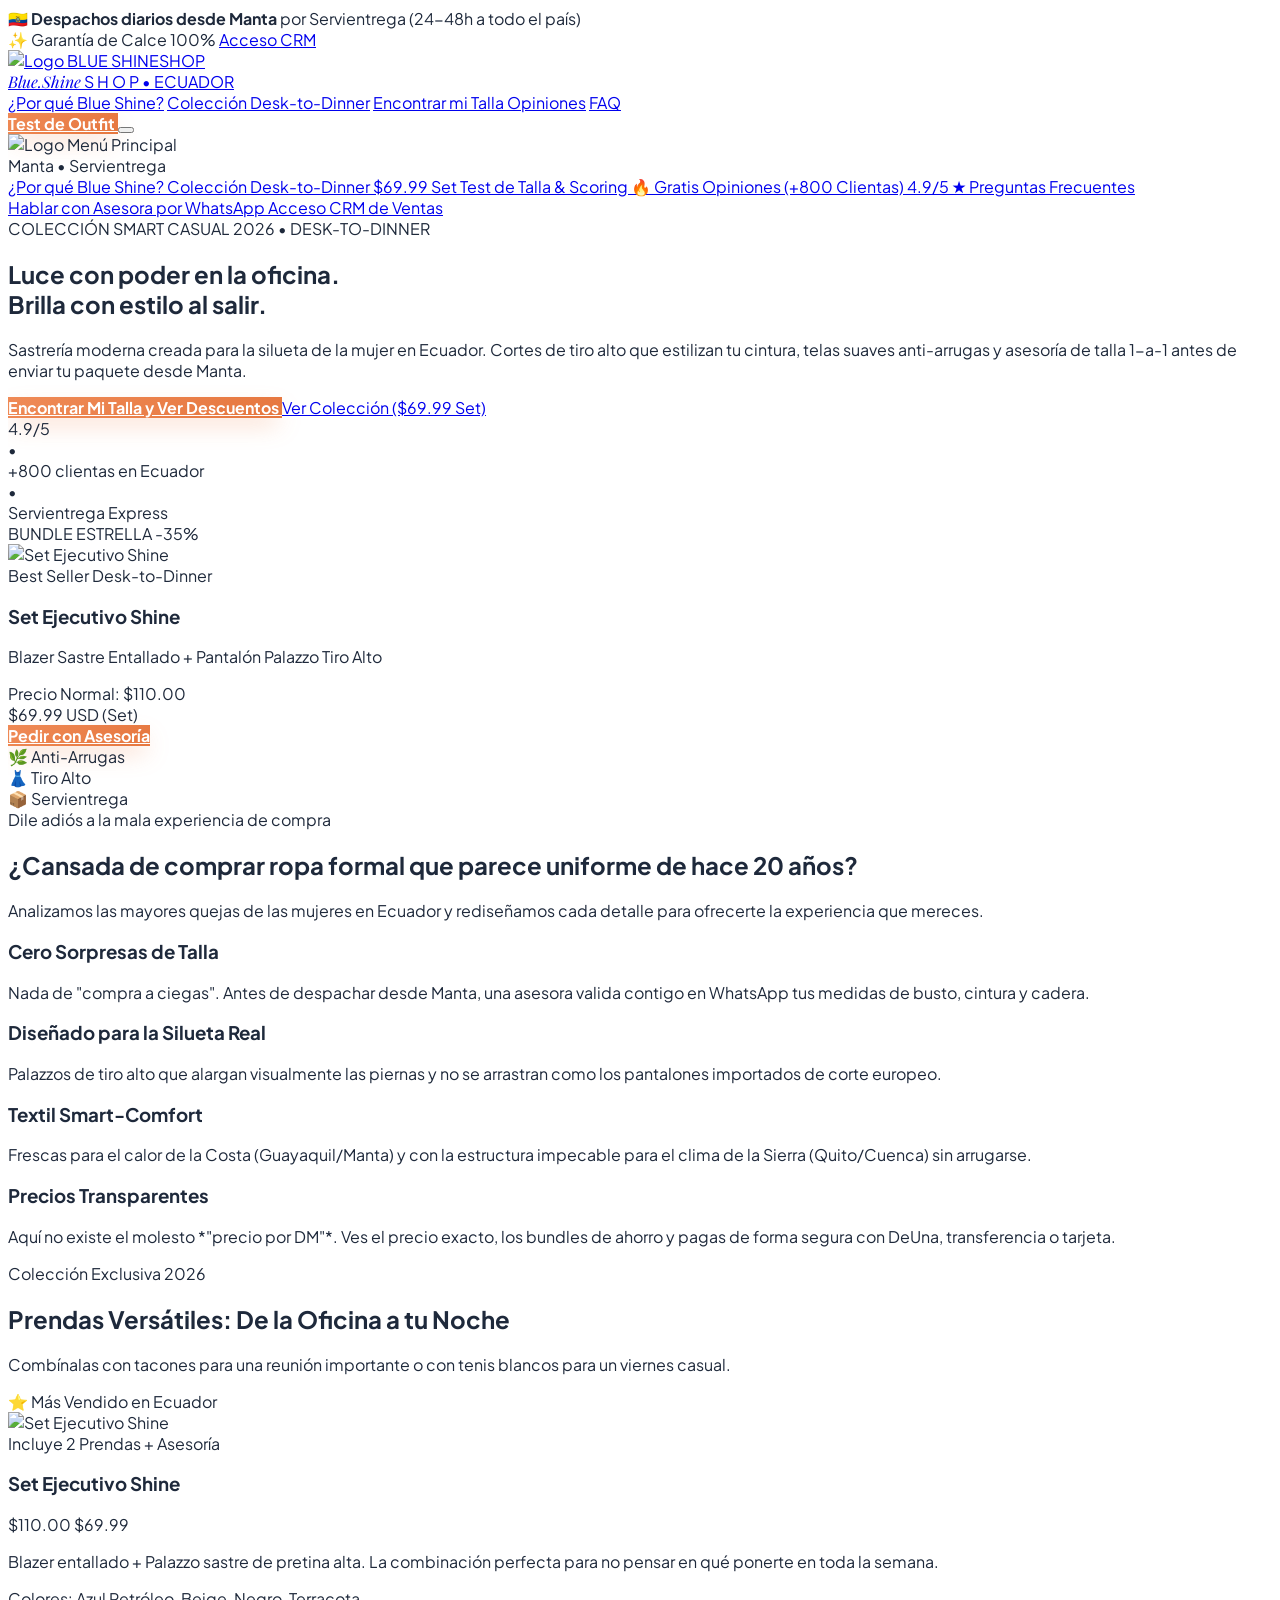
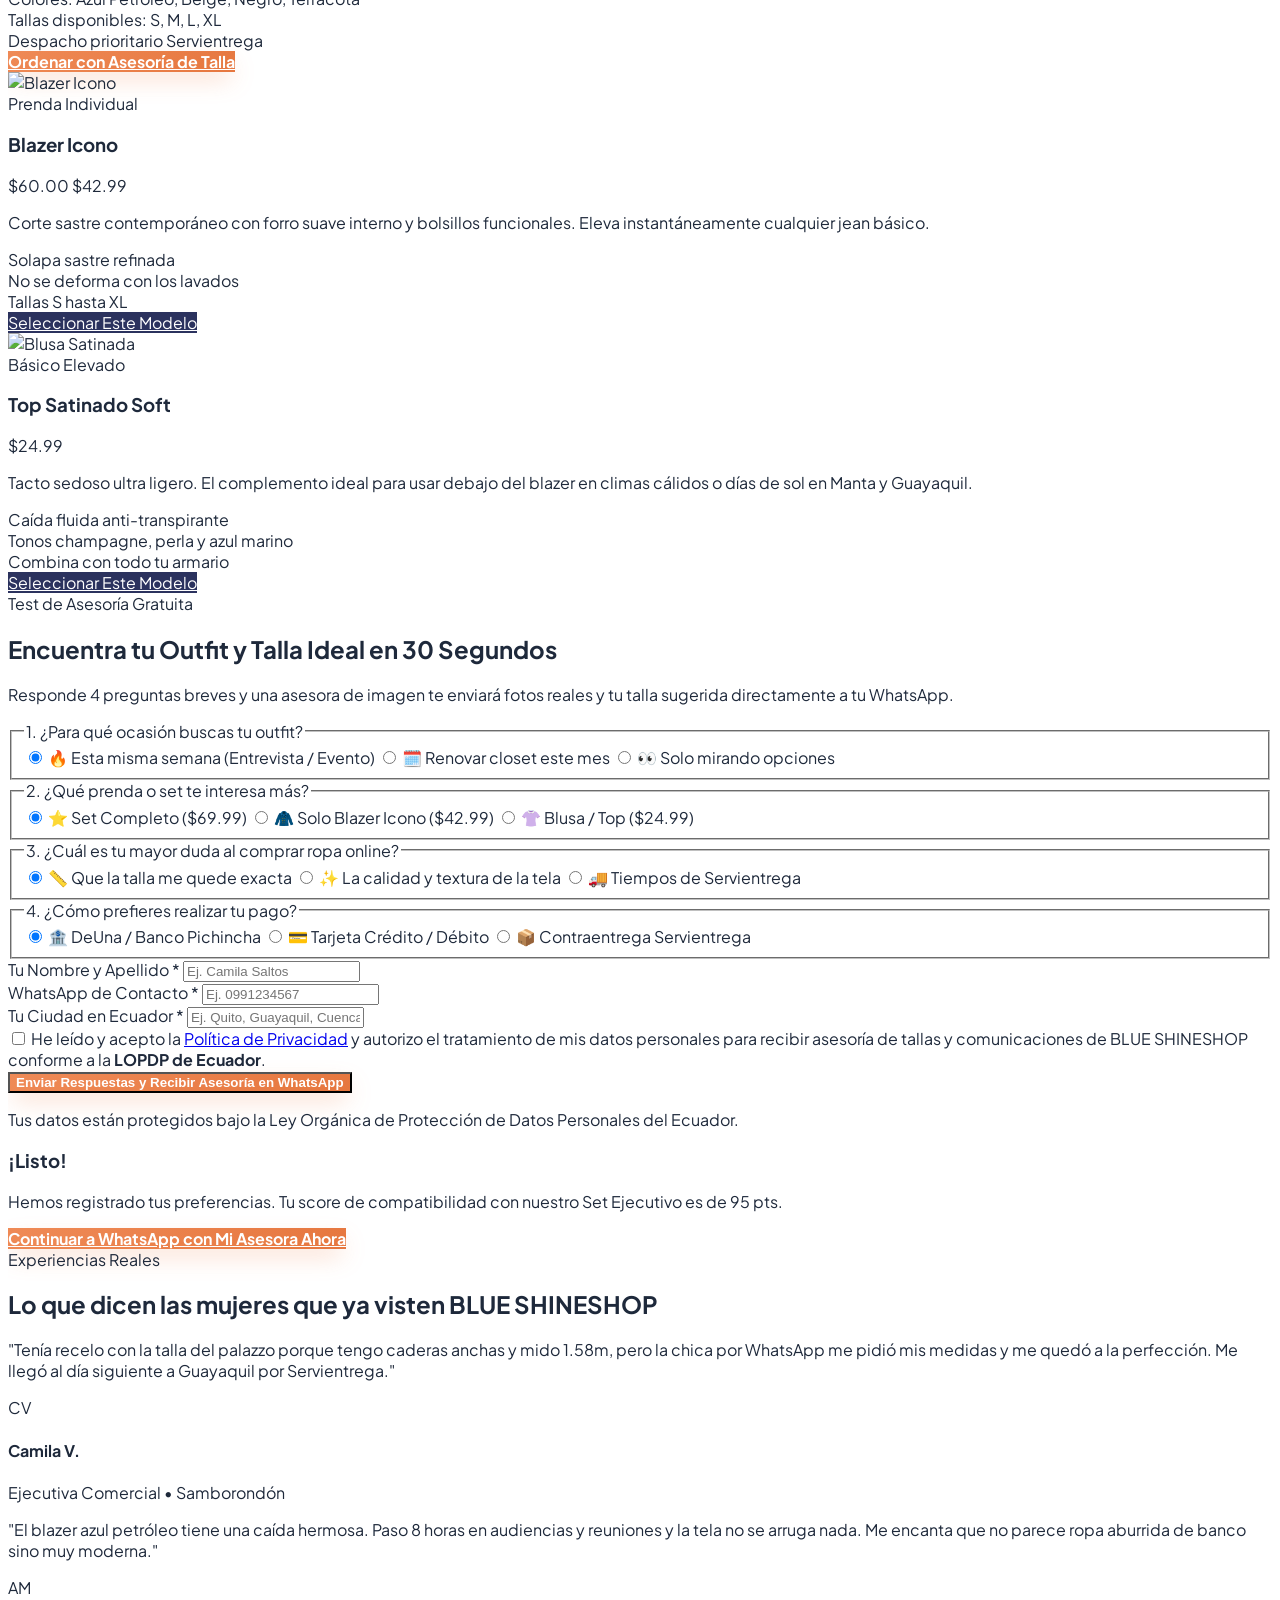
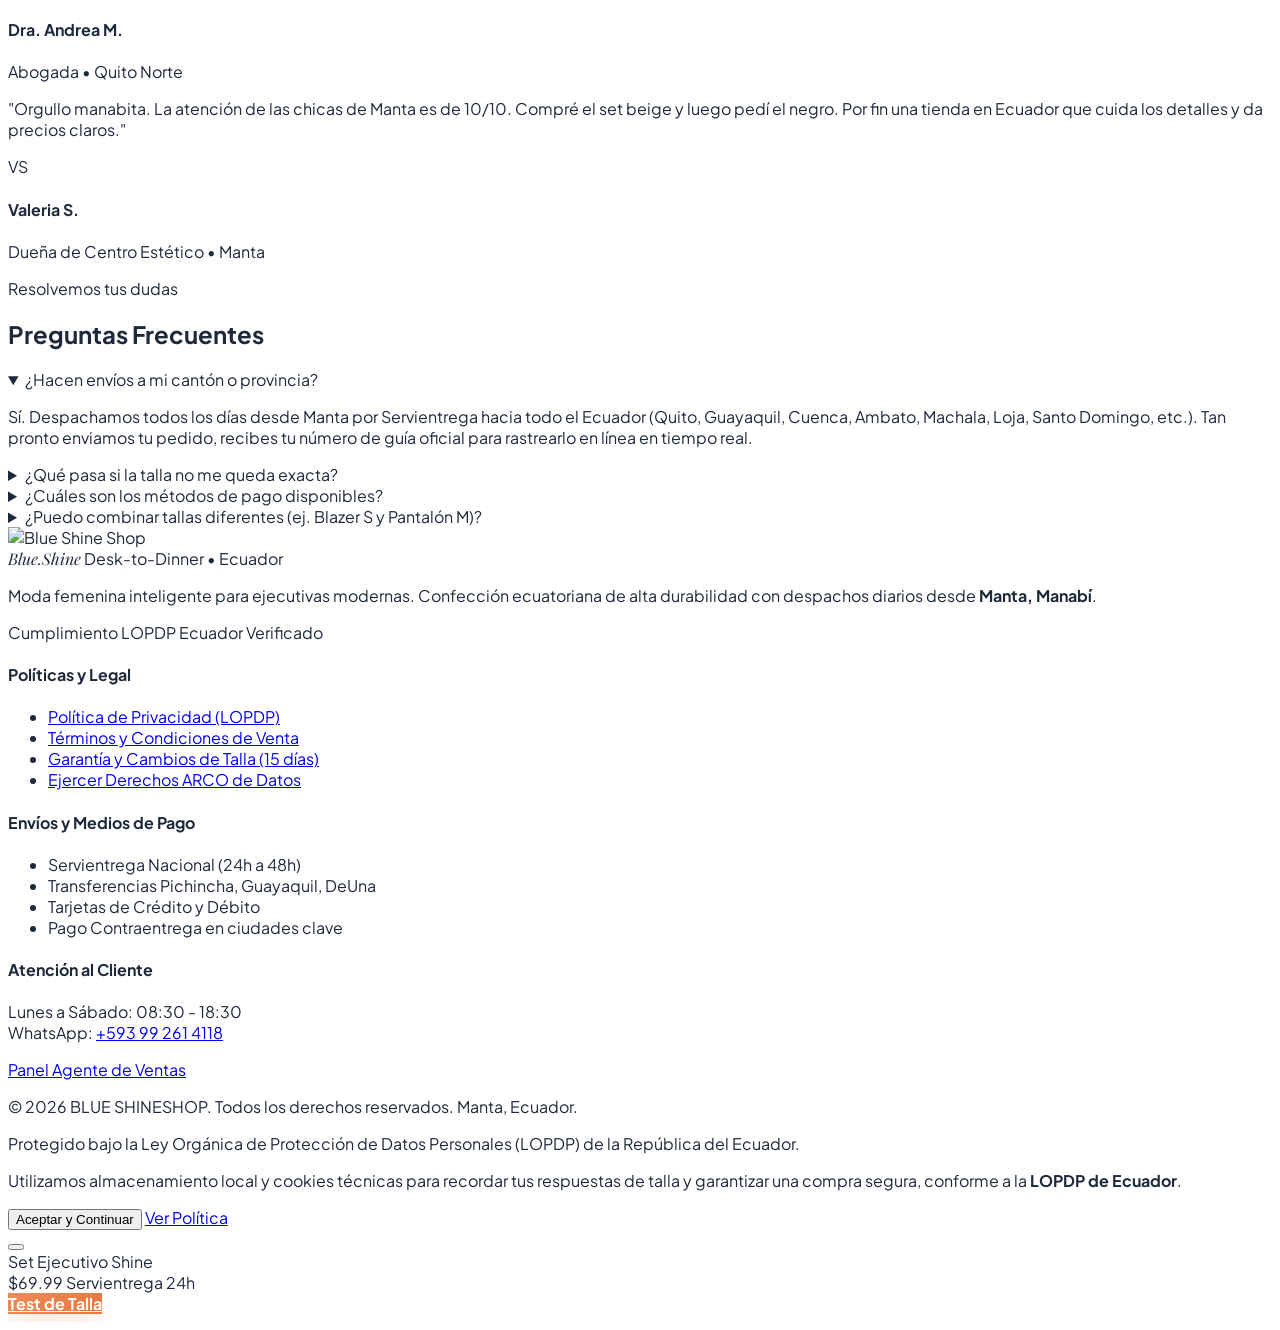
==== commit 4c514bc6: "feat: implementar politicas de privacidad LOPDP Ecuador, terminos y condiciones, banner de cookies y" ====
--- a/public/index.html
+++ b/public/index.html
@@ -660,14 +660,25 @@
             </div>
           </div>
 
+          <!-- Consentimiento LOPDP Ecuador -->
+          <div class="pt-3 pb-1 text-left">
+            <label class="flex items-start gap-2.5 p-3 rounded-xl bg-white/5 border border-white/10 hover:border-brandCoral/50 transition cursor-pointer select-none">
+              <input type="checkbox" id="privacyConsentCheckbox" required class="mt-0.5 w-4 h-4 accent-[#EF8A56] rounded shrink-0 cursor-pointer" />
+              <span class="text-xs text-slate-300 leading-snug">
+                He leído y acepto la <a href="politicas-privacidad.html" target="_blank" class="text-brandCoral underline font-semibold hover:text-white transition">Política de Privacidad</a> y autorizo el tratamiento de mis datos personales para recibir asesoría de tallas y comunicaciones de BLUE SHINESHOP conforme a la <strong>LOPDP de Ecuador</strong>.
+              </span>
+            </label>
+          </div>
+
           <!-- Botón de Envío -->
           <div class="pt-2 text-center">
             <button type="submit" id="submitLeadBtn" class="btn-primary-shine w-full sm:w-auto px-6 sm:px-10 py-3.5 sm:py-4 rounded-xl text-sm sm:text-base font-bold flex items-center justify-center gap-2 mx-auto active:scale-[0.98] transition shadow-xl">
               <i data-lucide="send" class="w-4 h-4 sm:w-5 sm:h-5 shrink-0"></i>
               <span>Enviar Respuestas y Recibir Asesoría en WhatsApp</span>
             </button>
-            <p class="text-[11px] text-slate-400 mt-2">
-              🔒 Tus datos son 100% privados. Solo los usaremos para brindarte asesoría de talla.
+            <p class="text-[11px] text-slate-400 mt-2 flex items-center justify-center gap-1.5">
+              <i data-lucide="shield-check" class="w-3.5 h-3.5 text-emerald-400"></i>
+              <span>Tus datos están protegidos bajo la Ley Orgánica de Protección de Datos Personales del Ecuador.</span>
             </p>
           </div>
 
@@ -839,32 +850,135 @@
   </section>
 
   <!-- ============================================================== -->
-  <!-- 9. FOOTER RESPONSIVE                                           -->
-  <!-- ============================================================== -->
-  <footer class="bg-brandNavyDark text-slate-400 py-10 sm:py-12 px-4 border-t border-white/10">
-    <div class="max-w-7xl mx-auto flex flex-col sm:flex-row justify-between items-center gap-6 text-center sm:text-left">
-      <div class="flex items-center gap-3">
-        <div class="w-10 h-10 rounded-full overflow-hidden border border-white/30 shrink-0">
-          <img src="public/assets/logo-full.jpg" alt="Blue Shine Shop" class="w-full h-full object-cover" width="40" height="40" loading="lazy" />
-        </div>
-        <div class="text-left">
-          <span class="font-script-brand text-xl text-white font-bold">Blue.Shine</span>
-          <span class="text-[9px] tracking-widest text-brandCoral block uppercase">Manta &bull; Envíos a todo el Ecuador</span>
-        </div>
-      </div>
-
-      <div class="text-xs space-y-1">
-        <p>&copy; 2026 BLUE SHINESHOP. Todos los derechos reservados.</p>
-        <p>Sastrería femenina moderna Desk-to-Dinner &bull; Despachos vía Servientrega.</p>
-      </div>
-
-      <div>
-        <a href="admin.html" class="inline-flex items-center gap-1.5 px-4 py-2 rounded-lg bg-white/5 border border-white/10 text-xs text-slate-300 hover:text-white hover:bg-white/10 transition">
-          <i data-lucide="lock" class="w-3.5 h-3.5 text-brandCoral"></i> Panel Agente de Ventas
-        </a>
-      </div>
+  <!-- 9. FOOTER RESPONSIVE Y LEGAL LOPDP                              -->
+  <!-- ============================================================== -->
+  <footer class="bg-brandNavyDark text-slate-400 py-12 px-4 sm:px-6 border-t border-white/10">
+    <div class="max-w-7xl mx-auto grid grid-cols-1 sm:grid-cols-2 lg:grid-cols-4 gap-8 pb-10 border-b border-white/10 text-xs">
+      
+      <!-- Columna 1: Marca y Origen -->
+      <div class="space-y-3">
+        <div class="flex items-center gap-3">
+          <div class="w-10 h-10 rounded-full overflow-hidden border border-white/30 shrink-0">
+            <img src="public/assets/logo-full.jpg" alt="Blue Shine Shop" class="w-full h-full object-cover" width="40" height="40" loading="lazy" />
+          </div>
+          <div>
+            <span class="font-script-brand text-2xl text-white font-bold block leading-none">Blue.Shine</span>
+            <span class="text-[9px] tracking-widest text-brandCoral block uppercase font-semibold mt-0.5">Desk-to-Dinner &bull; Ecuador</span>
+          </div>
+        </div>
+        <p class="text-slate-300 leading-relaxed">
+          Moda femenina inteligente para ejecutivas modernas. Confección ecuatoriana de alta durabilidad con despachos diarios desde <strong>Manta, Manabí</strong>.
+        </p>
+        <div class="flex items-center gap-2 text-[11px] text-emerald-400 font-semibold">
+          <i data-lucide="shield-check" class="w-4 h-4"></i>
+          <span>Cumplimiento LOPDP Ecuador Verificado</span>
+        </div>
+      </div>
+
+      <!-- Columna 2: Políticas Legales LOPDP -->
+      <div class="space-y-2">
+        <h4 class="text-white font-bold text-sm tracking-wide uppercase text-xs">Políticas y Legal</h4>
+        <ul class="space-y-2 text-slate-300">
+          <li>
+            <a href="politicas-privacidad.html" class="hover:text-brandCoral transition flex items-center gap-1.5">
+              <i data-lucide="file-text" class="w-3.5 h-3.5 text-brandCoral"></i>
+              <span>Política de Privacidad (LOPDP)</span>
+            </a>
+          </li>
+          <li>
+            <a href="terminos-condiciones.html" class="hover:text-brandCoral transition flex items-center gap-1.5">
+              <i data-lucide="scale" class="w-3.5 h-3.5 text-brandCoral"></i>
+              <span>Términos y Condiciones de Venta</span>
+            </a>
+          </li>
+          <li>
+            <a href="terminos-condiciones.html#cambios" class="hover:text-brandCoral transition flex items-center gap-1.5">
+              <i data-lucide="repeat" class="w-3.5 h-3.5 text-brandCoral"></i>
+              <span>Garantía y Cambios de Talla (15 días)</span>
+            </a>
+          </li>
+          <li>
+            <a href="mailto:privacidad@blueshineshop.com" class="hover:text-brandCoral transition flex items-center gap-1.5">
+              <i data-lucide="user-x" class="w-3.5 h-3.5 text-brandCoral"></i>
+              <span>Ejercer Derechos ARCO de Datos</span>
+            </a>
+          </li>
+        </ul>
+      </div>
+
+      <!-- Columna 3: Envíos y Pagos -->
+      <div class="space-y-2">
+        <h4 class="text-white font-bold text-sm tracking-wide uppercase text-xs">Envíos y Medios de Pago</h4>
+        <ul class="space-y-2 text-slate-300">
+          <li class="flex items-center gap-1.5">
+            <i data-lucide="truck" class="w-3.5 h-3.5 text-brandCoral"></i>
+            <span>Servientrega Nacional (24h a 48h)</span>
+          </li>
+          <li class="flex items-center gap-1.5">
+            <i data-lucide="credit-card" class="w-3.5 h-3.5 text-brandCoral"></i>
+            <span>Transferencias Pichincha, Guayaquil, DeUna</span>
+          </li>
+          <li class="flex items-center gap-1.5">
+            <i data-lucide="check-circle-2" class="w-3.5 h-3.5 text-brandCoral"></i>
+            <span>Tarjetas de Crédito y Débito</span>
+          </li>
+          <li class="flex items-center gap-1.5">
+            <i data-lucide="package" class="w-3.5 h-3.5 text-brandCoral"></i>
+            <span>Pago Contraentrega en ciudades clave</span>
+          </li>
+        </ul>
+      </div>
+
+      <!-- Columna 4: Contacto y Panel Interno -->
+      <div class="space-y-3">
+        <h4 class="text-white font-bold text-sm tracking-wide uppercase text-xs">Atención al Cliente</h4>
+        <p class="text-slate-300">
+          Lunes a Sábado: 08:30 - 18:30<br>
+          WhatsApp: <a href="https://wa.me/593992614118" target="_blank" class="text-brandCoral font-bold hover:underline">+593 99 261 4118</a>
+        </p>
+        <div class="pt-2">
+          <a href="admin.html" class="inline-flex items-center gap-1.5 px-3.5 py-2 rounded-xl bg-white/5 border border-white/15 text-xs text-slate-300 hover:text-white hover:bg-white/10 transition shadow-sm">
+            <i data-lucide="lock" class="w-3.5 h-3.5 text-brandCoral"></i>
+            <span>Panel Agente de Ventas</span>
+          </a>
+        </div>
+      </div>
+
+    </div>
+
+    <!-- Barra Inferior de Copyright -->
+    <div class="max-w-7xl mx-auto pt-6 flex flex-col sm:flex-row justify-between items-center gap-3 text-center sm:text-left text-[11px] text-slate-400">
+      <p>&copy; 2026 BLUE SHINESHOP. Todos los derechos reservados. Manta, Ecuador.</p>
+      <p>Protegido bajo la Ley Orgánica de Protección de Datos Personales (LOPDP) de la República del Ecuador.</p>
     </div>
   </footer>
+
+  <!-- ============================================================== -->
+  <!-- 10. BANNER FLOTANTE DE COOKIES Y PRIVACIDAD LOPDP              -->
+  <!-- ============================================================== -->
+  <aside id="cookieConsentBanner" class="hidden fixed bottom-16 md:bottom-5 left-4 right-4 md:left-auto md:right-5 md:max-w-md z-40 bg-white/95 backdrop-blur-md border border-slate-200/90 p-4 rounded-2xl shadow-2xl text-slate-700 text-xs animate-fade-in">
+    <div class="flex items-start gap-3">
+      <div class="w-9 h-9 rounded-xl bg-brandCoral/15 text-brandCoral flex items-center justify-center shrink-0">
+        <i data-lucide="shield-check" class="w-5 h-5"></i>
+      </div>
+      <div class="space-y-2.5 flex-grow">
+        <p class="leading-snug text-slate-600 text-xs">
+          Utilizamos almacenamiento local y cookies técnicas para recordar tus respuestas de talla y garantizar una compra segura, conforme a la <strong>LOPDP de Ecuador</strong>.
+        </p>
+        <div class="flex items-center gap-2">
+          <button id="acceptCookiesBtn" class="bg-brandNavy text-white px-3.5 py-1.5 rounded-lg font-bold text-[11px] hover:bg-brandNavyDark transition shadow-sm active:scale-95">
+            Aceptar y Continuar
+          </button>
+          <a href="politicas-privacidad.html" target="_blank" class="text-brandCoral underline font-semibold text-[11px] hover:text-brandNavy transition">
+            Ver Política
+          </a>
+        </div>
+      </div>
+      <button id="dismissCookiesBtn" class="text-slate-400 hover:text-slate-600 transition p-1">
+        <i data-lucide="x" class="w-4 h-4"></i>
+      </button>
+    </div>
+  </aside>
 
   <!-- ============================================================== -->
   <!-- 10. BARRA FLOTANTE FIJA INFERIOR EN MÓVIL (THUMB-ZONE CTA)     -->
@@ -971,7 +1085,7 @@
       // Calcular puntuación y temperatura
       const result = ScoringEngine.calculate(answers);
 
-      // Crear objeto del prospecto para guardar en base de datos
+      // Crear objeto del prospecto para guardar en base de datos con trazabilidad LOPDP
       const leadPayload = {
         full_name: fullName,
         phone: phone,
@@ -980,7 +1094,10 @@
         score: result.score,
         temperature: result.temperature,
         status: 'NO_CONTACTADO',
-        notes: `Interés en: ${answers.prenda}. Preocupación: ${answers.duda_principal}`
+        notes: `Interés en: ${answers.prenda}. Preocupación: ${answers.duda_principal}`,
+        privacy_accepted: true,
+        privacy_accepted_at: new Date().toISOString(),
+        privacy_version: 'v1.0-2026'
       };
 
       try {
@@ -1016,6 +1133,30 @@
         lucide.createIcons();
       }
     });
+
+    // Control del Banner de Cookies y Consentimiento LOPDP
+    (function initCookieBanner() {
+      const banner = document.getElementById('cookieConsentBanner');
+      const acceptBtn = document.getElementById('acceptCookiesBtn');
+      const dismissBtn = document.getElementById('dismissCookiesBtn');
+
+      if (!banner) return;
+
+      if (!localStorage.getItem('blue_shine_cookies_accepted')) {
+        setTimeout(() => {
+          banner.classList.remove('hidden');
+          lucide.createIcons();
+        }, 1200);
+      }
+
+      function closeBanner() {
+        banner.classList.add('hidden');
+        localStorage.setItem('blue_shine_cookies_accepted', 'true');
+      }
+
+      if (acceptBtn) acceptBtn.addEventListener('click', closeBanner);
+      if (dismissBtn) dismissBtn.addEventListener('click', closeBanner);
+    })();
   </script>
 </body>
 </html>
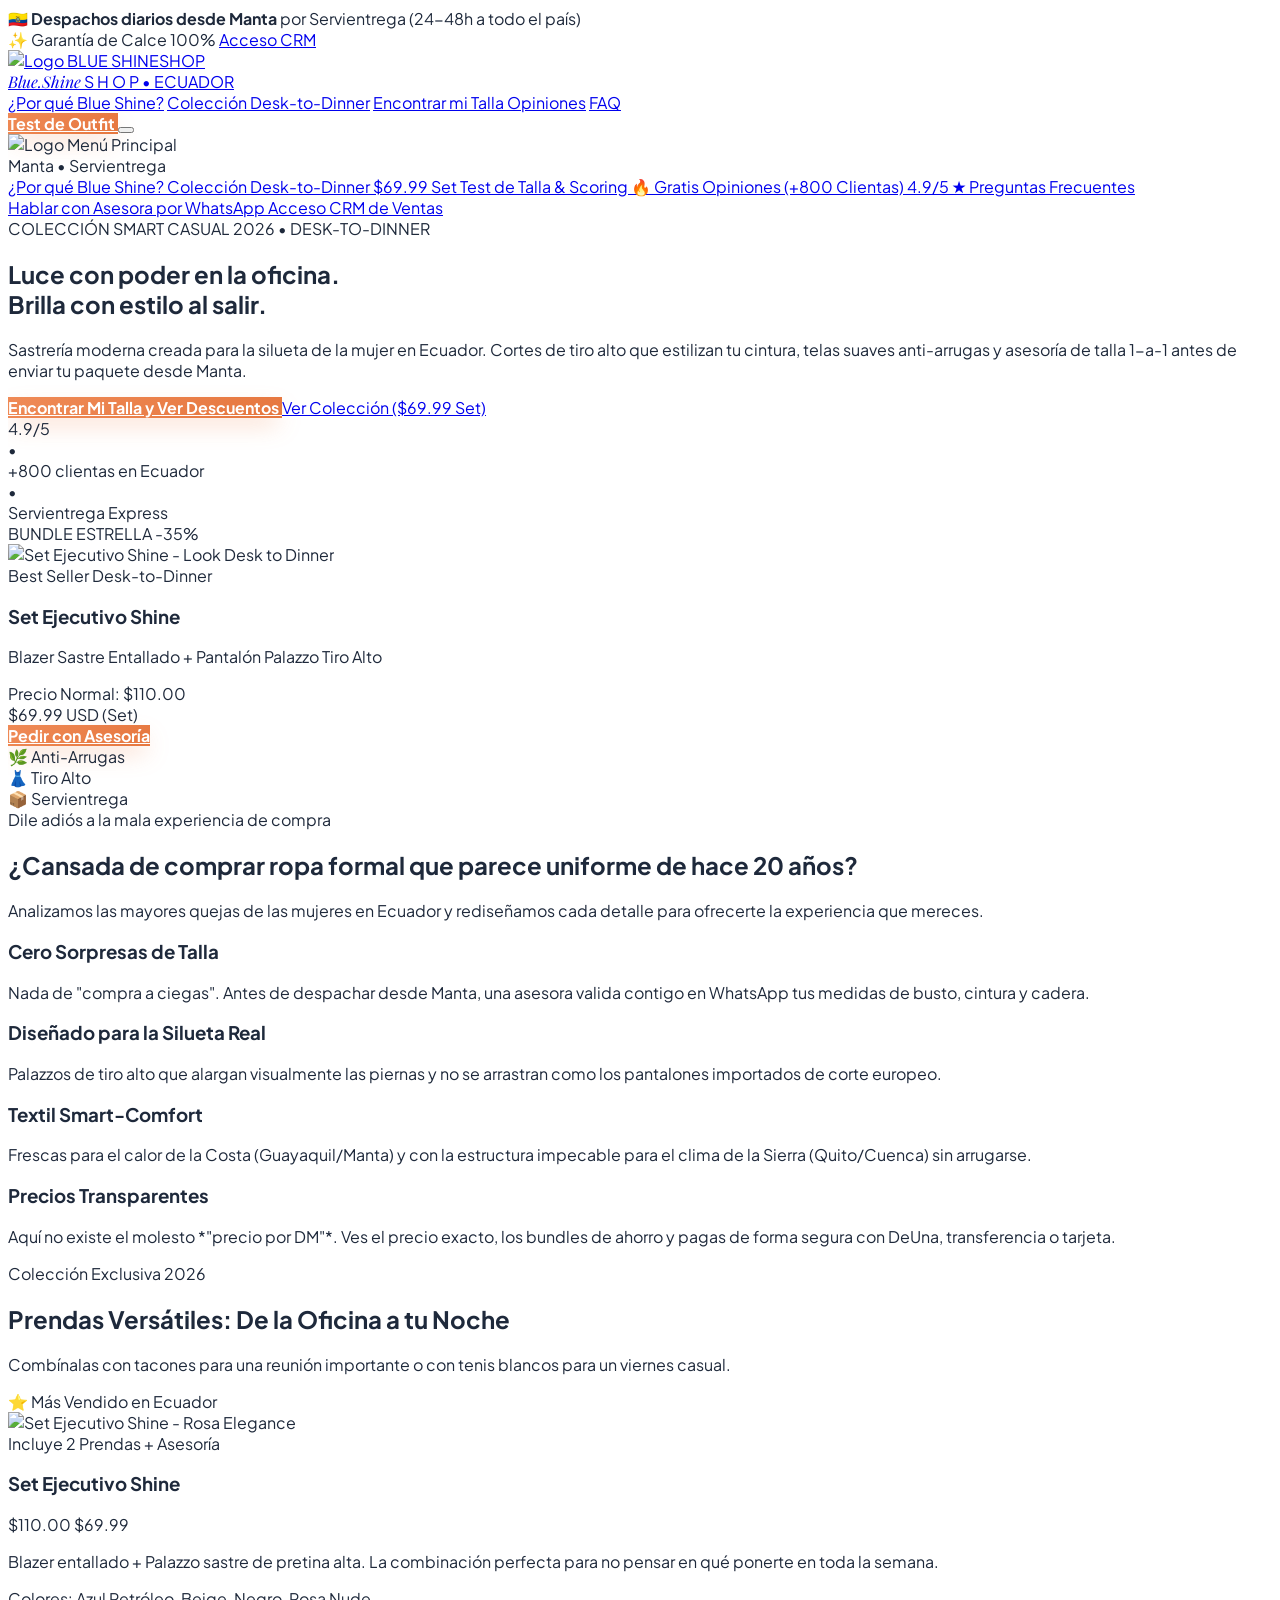
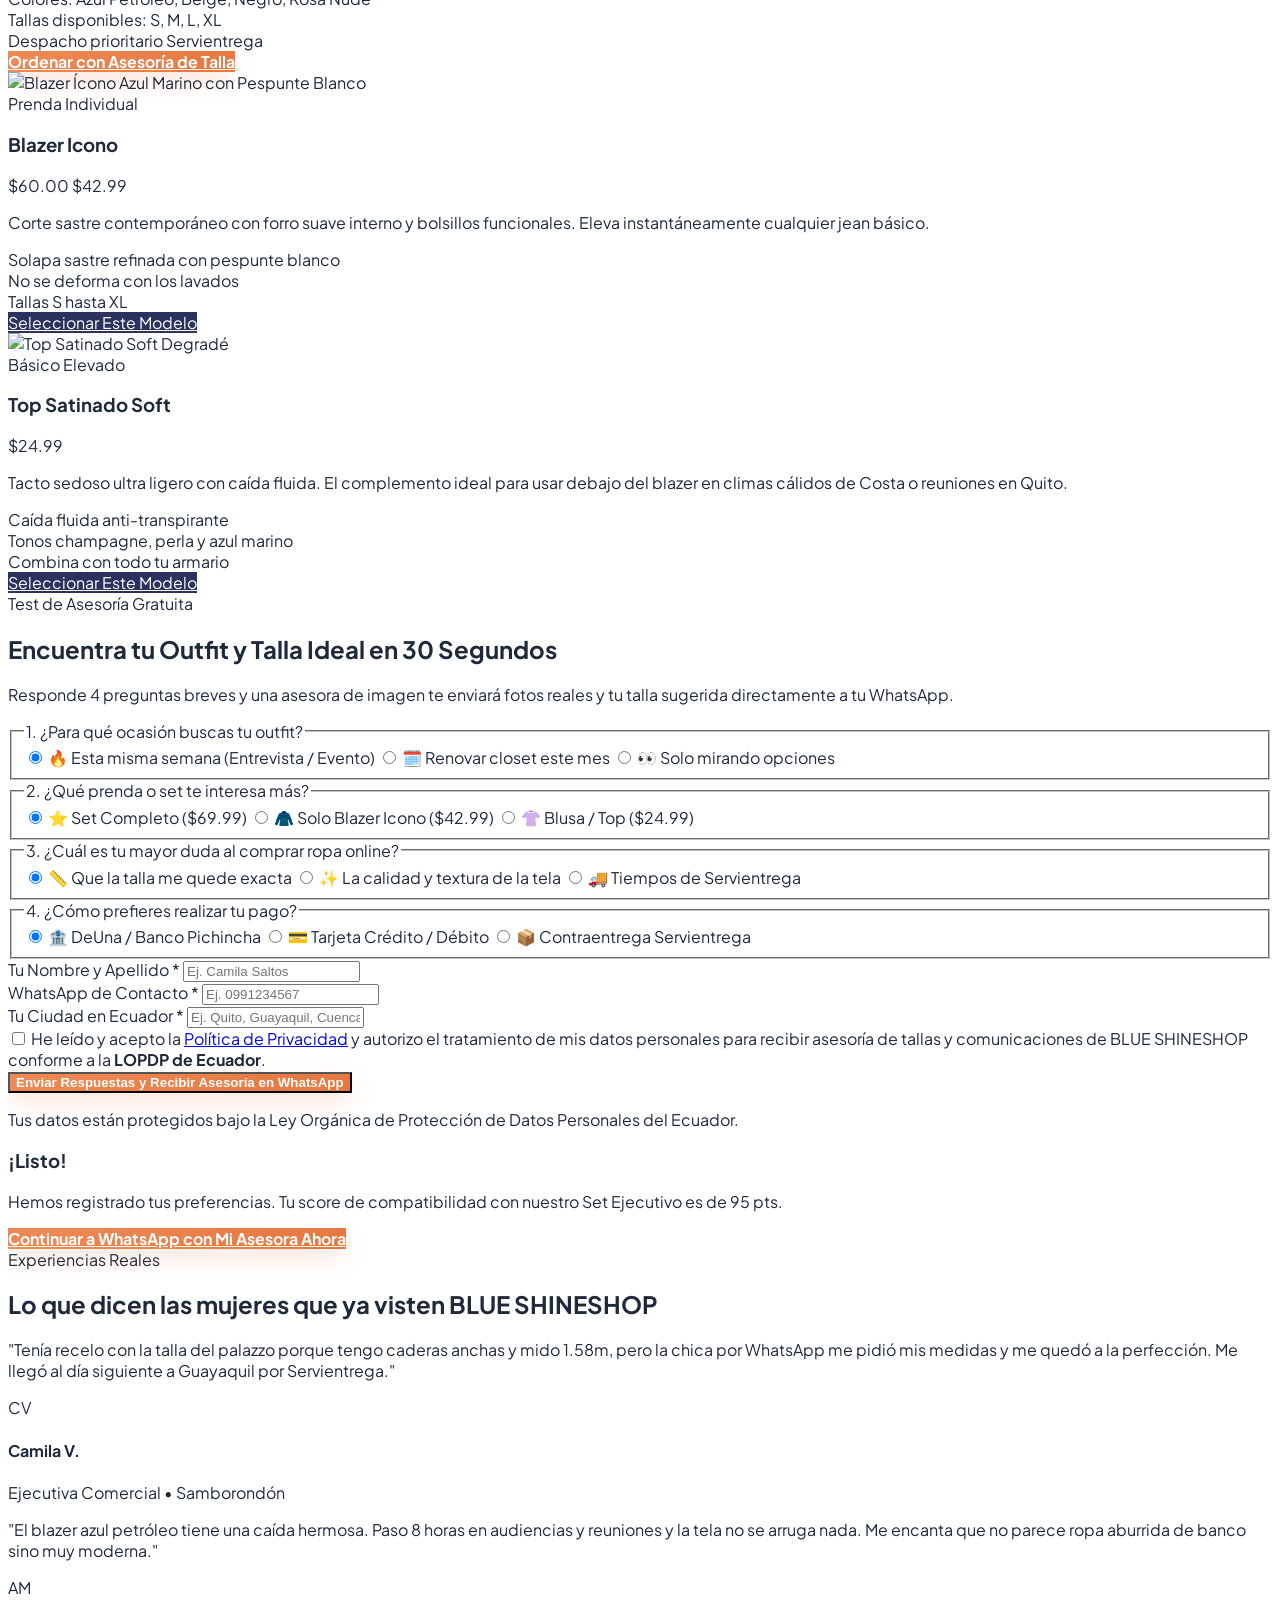
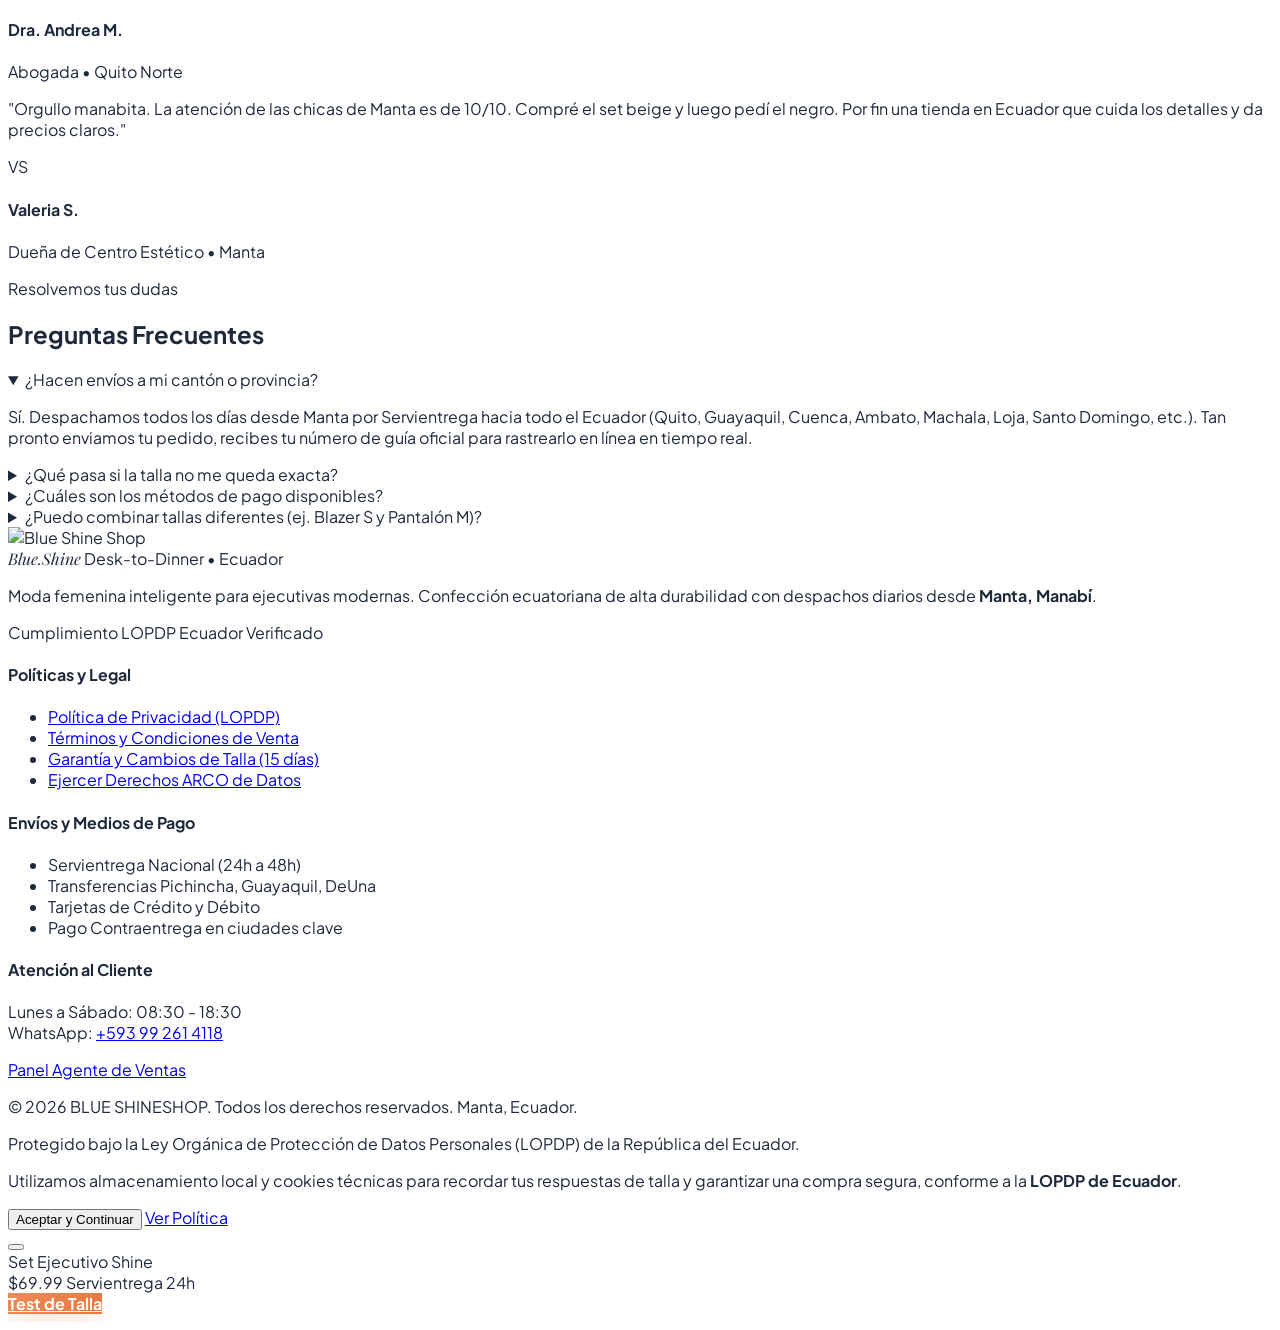
==== commit fda27796: "feat: integrar imagenes reales de prendas en el Hero y catalogo de coleccion" ====
--- a/public/index.html
+++ b/public/index.html
@@ -289,10 +289,10 @@
           </div>
 
           <!-- Imagen / Mockup Representativo -->
-          <div class="relative h-64 sm:h-80 rounded-xl sm:rounded-2xl overflow-hidden bg-brandNavyDark border border-white/10 flex items-center justify-center group">
-            <img src="public/assets/logo-full.jpg" alt="Set Ejecutivo Shine" class="w-full h-full object-cover group-hover:scale-105 transition-transform duration-500 opacity-95" width="400" height="320" />
+          <div class="relative h-72 sm:h-96 rounded-xl sm:rounded-2xl overflow-hidden bg-brandNavyDark border border-white/10 flex items-center justify-center group shadow-2xl">
+            <img src="public/assets/set-ejecutivo-hero.jpg" alt="Set Ejecutivo Shine - Look Desk to Dinner" class="w-full h-full object-cover object-top group-hover:scale-105 transition-transform duration-700" width="400" height="384" />
             
-            <div class="absolute inset-0 bg-gradient-to-t from-brandNavyDark via-transparent to-transparent"></div>
+            <div class="absolute inset-0 bg-gradient-to-t from-brandNavyDark/90 via-brandNavyDark/20 to-transparent"></div>
 
             <div class="absolute bottom-3 sm:bottom-4 left-3 sm:left-4 right-3 sm:right-4 text-white">
               <span class="text-[10px] sm:text-xs uppercase tracking-widest text-brandCoral font-bold">Best Seller Desk-to-Dinner</span>
@@ -421,8 +421,8 @@
           </div>
           
           <div class="p-5 sm:p-6">
-            <div class="h-56 sm:h-64 rounded-xl sm:rounded-2xl bg-brandNavy/10 overflow-hidden relative mb-4 sm:mb-5">
-              <img src="public/assets/logo-full.jpg" alt="Set Ejecutivo Shine" class="w-full h-full object-cover" width="360" height="256" loading="lazy" />
+            <div class="h-64 sm:h-72 rounded-xl sm:rounded-2xl bg-brandNavy/10 overflow-hidden relative mb-4 sm:mb-5 group">
+              <img src="public/assets/set-ejecutivo-rosa.png" alt="Set Ejecutivo Shine - Rosa Elegance" class="w-full h-full object-cover object-top group-hover:scale-105 transition-transform duration-500" width="360" height="288" loading="lazy" />
               <div class="absolute bottom-3 left-3 bg-white/95 backdrop-blur-sm px-2.5 py-1 rounded-md text-[11px] sm:text-xs font-bold text-brandNavy shadow-sm">
                 Incluye 2 Prendas + Asesoría
               </div>
@@ -441,7 +441,7 @@
             </p>
 
             <div class="space-y-1.5 sm:space-y-2 text-[11px] sm:text-xs text-slate-600 border-t border-slate-100 pt-3">
-              <div class="flex items-center gap-2"><i data-lucide="check" class="w-3.5 h-3.5 text-emerald-500 shrink-0"></i> Colores: Azul Petróleo, Beige, Negro, Terracota</div>
+              <div class="flex items-center gap-2"><i data-lucide="check" class="w-3.5 h-3.5 text-emerald-500 shrink-0"></i> Colores: Azul Petróleo, Beige, Negro, Rosa Nude</div>
               <div class="flex items-center gap-2"><i data-lucide="check" class="w-3.5 h-3.5 text-emerald-500 shrink-0"></i> Tallas disponibles: S, M, L, XL</div>
               <div class="flex items-center gap-2"><i data-lucide="check" class="w-3.5 h-3.5 text-emerald-500 shrink-0"></i> Despacho prioritario Servientrega</div>
             </div>
@@ -458,8 +458,8 @@
         <!-- Producto 2: Blazer Icono Individual -->
         <div class="bg-white rounded-2xl sm:rounded-3xl overflow-hidden border border-slate-200 shadow-md flex flex-col justify-between">
           <div class="p-5 sm:p-6">
-            <div class="h-56 sm:h-64 rounded-xl sm:rounded-2xl bg-brandNavy/10 overflow-hidden relative mb-4 sm:mb-5">
-              <img src="public/assets/logo-full.jpg" alt="Blazer Icono" class="w-full h-full object-cover" width="360" height="256" loading="lazy" />
+            <div class="h-64 sm:h-72 rounded-xl sm:rounded-2xl bg-brandNavy/10 overflow-hidden relative mb-4 sm:mb-5 group">
+              <img src="public/assets/blazer-icono-azul.png" alt="Blazer Ícono Azul Marino con Pespunte Blanco" class="w-full h-full object-cover object-top group-hover:scale-105 transition-transform duration-500" width="360" height="288" loading="lazy" />
               <div class="absolute bottom-3 left-3 bg-white/95 backdrop-blur-sm px-2.5 py-1 rounded-md text-[11px] sm:text-xs font-bold text-brandNavy shadow-sm">
                 Prenda Individual
               </div>
@@ -478,7 +478,7 @@
             </p>
 
             <div class="space-y-1.5 sm:space-y-2 text-[11px] sm:text-xs text-slate-600 border-t border-slate-100 pt-3">
-              <div class="flex items-center gap-2"><i data-lucide="check" class="w-3.5 h-3.5 text-emerald-500 shrink-0"></i> Solapa sastre refinada</div>
+              <div class="flex items-center gap-2"><i data-lucide="check" class="w-3.5 h-3.5 text-emerald-500 shrink-0"></i> Solapa sastre refinada con pespunte blanco</div>
               <div class="flex items-center gap-2"><i data-lucide="check" class="w-3.5 h-3.5 text-emerald-500 shrink-0"></i> No se deforma con los lavados</div>
               <div class="flex items-center gap-2"><i data-lucide="check" class="w-3.5 h-3.5 text-emerald-500 shrink-0"></i> Tallas S hasta XL</div>
             </div>
@@ -494,8 +494,8 @@
         <!-- Producto 3: Blusa Satinada Soft-Touch -->
         <div class="bg-white rounded-2xl sm:rounded-3xl overflow-hidden border border-slate-200 shadow-md flex flex-col justify-between">
           <div class="p-5 sm:p-6">
-            <div class="h-56 sm:h-64 rounded-xl sm:rounded-2xl bg-brandNavy/10 overflow-hidden relative mb-4 sm:mb-5">
-              <img src="public/assets/logo-full.jpg" alt="Blusa Satinada" class="w-full h-full object-cover" width="360" height="256" loading="lazy" />
+            <div class="h-64 sm:h-72 rounded-xl sm:rounded-2xl bg-brandNavy/10 overflow-hidden relative mb-4 sm:mb-5 group">
+              <img src="public/assets/top-satinado-marino.jpg" alt="Top Satinado Soft Degradé" class="w-full h-full object-cover object-top group-hover:scale-105 transition-transform duration-500" width="360" height="288" loading="lazy" />
               <div class="absolute bottom-3 left-3 bg-white/95 backdrop-blur-sm px-2.5 py-1 rounded-md text-[11px] sm:text-xs font-bold text-brandNavy shadow-sm">
                 Básico Elevado
               </div>
@@ -509,7 +509,7 @@
             </div>
 
             <p class="text-xs text-slate-500 mb-4 leading-relaxed">
-              Tacto sedoso ultra ligero. El complemento ideal para usar debajo del blazer en climas cálidos o días de sol en Manta y Guayaquil.
+              Tacto sedoso ultra ligero con caída fluida. El complemento ideal para usar debajo del blazer en climas cálidos de Costa o reuniones en Quito.
             </p>
 
             <div class="space-y-1.5 sm:space-y-2 text-[11px] sm:text-xs text-slate-600 border-t border-slate-100 pt-3">
